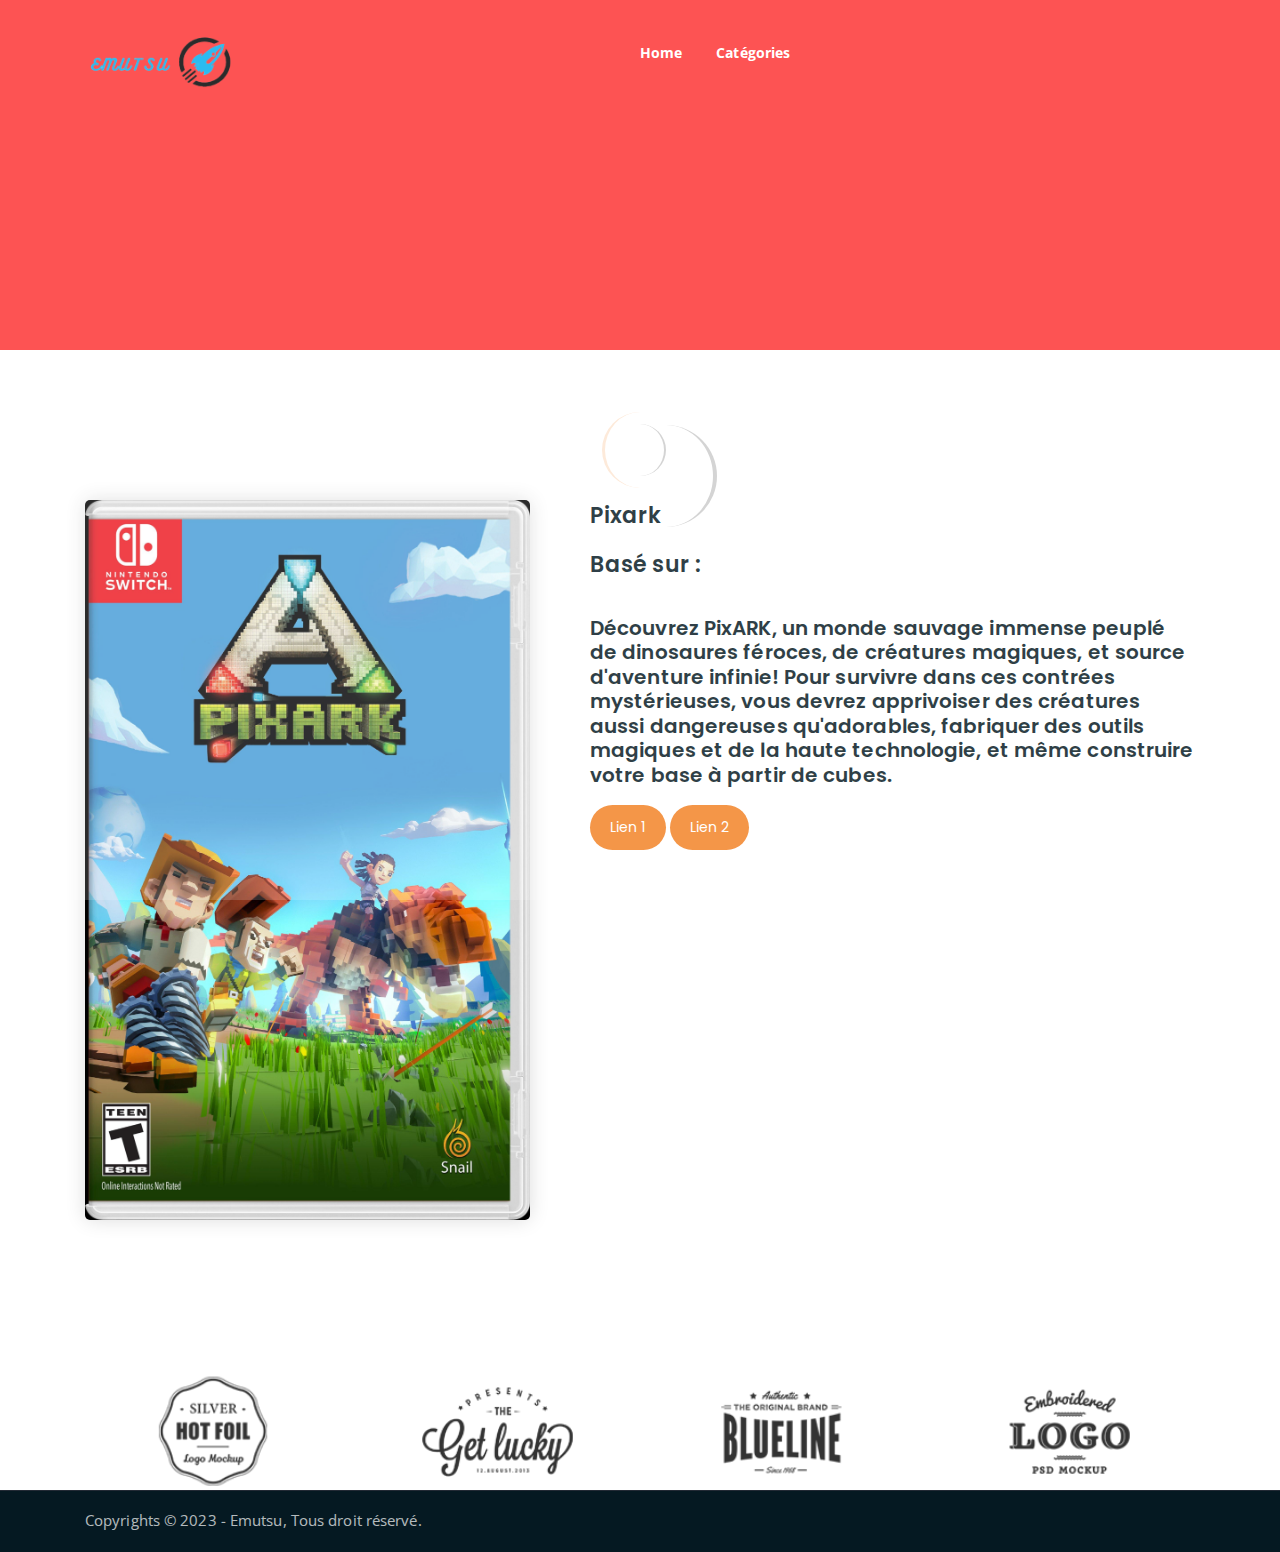
==== pixark.html @ ee0d2fc6 "Create pixark.html" ====
<!DOCTYPE html>
<html lang="en">
<head>
	<meta charset="UTF-8">
	<meta http-equiv="X-UA-Compatible" content="IE=edge">
	<meta name="viewport" content="width=device-width, initial-scale=1">
	<meta name="description" content="Responsive Bootstrap4 Shop Template, Created by Imran Hossain from https://imransdesign.com/">

	<!-- title -->
	<title>Single Product</title>

	<!-- favicon -->
	<link rel="shortcut icon" type="image/png" href="assets/img/favicon.png">
	<!-- google font -->
	<link href="https://fonts.googleapis.com/css?family=Open+Sans:300,400,700" rel="stylesheet">
	<link href="https://fonts.googleapis.com/css?family=Poppins:400,700&display=swap" rel="stylesheet">
	<!-- fontawesome -->
	<link rel="stylesheet" href="assets/css/all.min.css">
	<!-- bootstrap -->
	<link rel="stylesheet" href="assets/bootstrap/css/bootstrap.min.css">
	<!-- owl carousel -->
	<link rel="stylesheet" href="assets/css/owl.carousel.css">
	<!-- magnific popup -->
	<link rel="stylesheet" href="assets/css/magnific-popup.css">
	<!-- animate css -->
	<link rel="stylesheet" href="assets/css/animate.css">
	<!-- mean menu css -->
	<link rel="stylesheet" href="assets/css/meanmenu.min.css">
	<!-- main style -->
	<link rel="stylesheet" href="assets/css/main.css">
	<!-- responsive -->
	<link rel="stylesheet" href="assets/css/responsive.css">

</head>
<body>
	
	<!--PreLoader-->
    <div class="loader">
        <div class="loader-inner">
            <div class="circle"></div>
        </div>
    </div>
    <!--PreLoader Ends-->
	
	<!-- header -->
	<div class="top-header-area" id="sticker">
		<div class="container">
			<div class="row">
				<div class="col-lg-12 col-sm-12 text-center">
					<div class="main-menu-wrap">
						<!-- logo -->
						<div class="site-logo">
							<a href="index.html">
								<img src="assets/img/logo.png" alt="">
							</a>
						</div>
						<!-- logo -->

						<!-- menu start -->
						<nav class="main-menu">
							<ul>
								<li class="index.html"><a href="index.html">Home</a>
								</li>
								<li><a href="Catégorie.html">Catégories</a>
									<ul class="sub-menu">
										<li><a href="Switch.html">Switch</a></li>
										<li><a href="WiiU.html">Wii U</a></li>
										<li><a href="Wii.html">Wii</a></li>
										<li><a href="Gamecube.html">Gamecube</a></li>
										<li><a href="3ds.html">3ds</a></li>
										<li><a href="Ds.html">Ds</a></li>
									</ul>
								</li>
								</li>
								<li>
								</li>
							</ul>
						</nav>			
						<!-- menu end -->
					</div>
				</div>
			</div>
		</div>
	</div>
	<!-- end header -->

	<!-- search area -->
	<div class="search-area">
		<div class="container">
			<div class="row">
				<div class="col-lg-12">
					<span class="close-btn"><i class="fas fa-window-close"></i></span>
					<div class="search-bar">
						<div class="search-bar-tablecell">
							<h3>Search For:</h3>
							<input type="text" placeholder="Keywords">
							<button type="submit">Search <i class="fas fa-search"></i></button>
						</div>
					</div>
				</div>
			</div>
		</div>
	</div>
	<!-- end search arewa -->
	
	<!-- breadcrumb-section -->
	<div class="breadcrumb-section breadcrumb-bg">
		<div class="container">
			<div class="row">
				<div class="col-lg-8 offset-lg-2 text-center">
					<div class="breadcrumb-text">
					</div>
				</div>
			</div>
		</div>
	</div>
	<!-- end breadcrumb section -->

	<!-- single product -->
	<div class="single-product mt-150 mb-150">
		<div class="container">
			<div class="row">
				<div class="col-md-5">
					<div class="single-product-img">
						<img src="assets/img/products/Pixark.png" alt="">
					</div>
				</div>
				<div class="col-md-7">
					<div class="single-product-content">
						<h3>Pixark</h3>
						<h3>Basé sur :</h3>
						<h4>Découvrez PixARK, un monde sauvage immense peuplé de dinosaures féroces, de créatures magiques, et source d'aventure infinie! Pour survivre dans ces contrées mystérieuses, vous devrez apprivoiser des créatures aussi dangereuses qu'adorables, fabriquer des outils magiques et de la haute technologie, et même construire votre base à partir de cubes.
						</h4>
						<div class="single-product-form">
							<form action="index.html">
							</form>
							<a href="https://gofile.io/d/ovuNDT" class="cart-btn"></i>Lien 1</a>
							<a href="https://pixeldrain.com/u/jESPnCcd" class="cart-btn"></i>Lien 2</a>
						</div>
						</ul>
					</div>
				</div>
			</div>
		</div>
	</div>
	<!-- end single product -->


	<!-- end more products -->

	<!-- logo carousel -->
		<div class="container">
			<div class="row">
				<div class="col-lg-12">
					<div class="logo-carousel-inner">
						<div class="single-logo-item">
							<img src="assets/img/company-logos/1.png" alt="">
						</div>
						<div class="single-logo-item">
							<img src="assets/img/company-logos/2.png" alt="">
						</div>
						<div class="single-logo-item">
							<img src="assets/img/company-logos/3.png" alt="">
						</div>
						<div class="single-logo-item">
							<img src="assets/img/company-logos/4.png" alt="">
						</div>
						<div class="single-logo-item">
							<img src="assets/img/company-logos/5.png" alt="">
						</div>
					</div>
				</div>
			</div>
		</div>
	</div>
	<!-- end logo carousel -->

	<!-- footer -->

	<!-- end footer -->
	<!-- copyright -->
	<div class="copyright">
		<div class="container">
			<div class="row">
				<div class="col-lg-6 col-md-12">
					<p>Copyrights &copy; 2023 - Emutsu</a>,  Tous droit réservé.<br>
				</div>
				<div class="col-lg-6 text-right col-md-12">
					<div class="social-icons">
						<ul>
							<li><a href="https://discord.gg/apJhpMBzSw" target="_blank"><i class="fab fa-discord"></i></a></li>
						</ul>
					</div>
				</div>
			</div>
		</div>
	</div>
	<!-- end copyright -->
	
	<!-- jquery -->
	<script src="assets/js/jquery-1.11.3.min.js"></script>
	<!-- bootstrap -->
	<script src="assets/bootstrap/js/bootstrap.min.js"></script>
	<!-- count down -->
	<script src="assets/js/jquery.countdown.js"></script>
	<!-- isotope -->
	<script src="assets/js/jquery.isotope-3.0.6.min.js"></script>
	<!-- waypoints -->
	<script src="assets/js/waypoints.js"></script>
	<!-- owl carousel -->
	<script src="assets/js/owl.carousel.min.js"></script>
	<!-- magnific popup -->
	<script src="assets/js/jquery.magnific-popup.min.js"></script>
	<!-- mean menu -->
	<script src="assets/js/jquery.meanmenu.min.js"></script>
	<!-- sticker js -->
	<script src="assets/js/sticker.js"></script>
	<!-- main js -->
	<script src="assets/js/main.js"></script>

</body>
</html>
---- assets/css/all.min.css ----
.fa,.fab,.fal,.far,.fas{-moz-osx-font-smoothing:grayscale;-webkit-font-smoothing:antialiased;display:inline-block;font-style:normal;font-variant:normal;text-rendering:auto;line-height:1}.fa-lg{font-size:1.33333em;line-height:.75em;vertical-align:-.0667em}.fa-xs{font-size:.75em}.fa-sm{font-size:.875em}.fa-1x{font-size:1em}.fa-2x{font-size:2em}.fa-3x{font-size:3em}.fa-4x{font-size:4em}.fa-5x{font-size:5em}.fa-6x{font-size:6em}.fa-7x{font-size:7em}.fa-8x{font-size:8em}.fa-9x{font-size:9em}.fa-10x{font-size:10em}.fa-fw{text-align:center;width:1.25em}.fa-ul{list-style-type:none;margin-left:2.5em;padding-left:0}.fa-ul>li{position:relative}.fa-li{left:-2em;position:absolute;text-align:center;width:2em;line-height:inherit}.fa-border{border:.08em solid #eee;border-radius:.1em;padding:.2em .25em .15em}.fa-pull-left{float:left}.fa-pull-right{float:right}.fa.fa-pull-left,.fab.fa-pull-left,.fal.fa-pull-left,.far.fa-pull-left,.fas.fa-pull-left{margin-right:.3em}.fa.fa-pull-right,.fab.fa-pull-right,.fal.fa-pull-right,.far.fa-pull-right,.fas.fa-pull-right{margin-left:.3em}.fa-spin{animation:fa-spin 2s infinite linear}.fa-pulse{animation:fa-spin 1s infinite steps(8)}@keyframes fa-spin{0%{transform:rotate(0deg)}to{transform:rotate(1turn)}}.fa-rotate-90{-ms-filter:"progid:DXImageTransform.Microsoft.BasicImage(rotation=1)";transform:rotate(90deg)}.fa-rotate-180{-ms-filter:"progid:DXImageTransform.Microsoft.BasicImage(rotation=2)";transform:rotate(180deg)}.fa-rotate-270{-ms-filter:"progid:DXImageTransform.Microsoft.BasicImage(rotation=3)";transform:rotate(270deg)}.fa-flip-horizontal{-ms-filter:"progid:DXImageTransform.Microsoft.BasicImage(rotation=0, mirror=1)";transform:scaleX(-1)}.fa-flip-vertical{transform:scaleY(-1)}.fa-flip-horizontal.fa-flip-vertical,.fa-flip-vertical{-ms-filter:"progid:DXImageTransform.Microsoft.BasicImage(rotation=2, mirror=1)"}.fa-flip-horizontal.fa-flip-vertical{transform:scale(-1)}:root .fa-flip-horizontal,:root .fa-flip-vertical,:root .fa-rotate-90,:root .fa-rotate-180,:root .fa-rotate-270{filter:none}.fa-stack{display:inline-block;height:2em;line-height:2em;position:relative;vertical-align:middle;width:2.5em}.fa-stack-1x,.fa-stack-2x{left:0;position:absolute;text-align:center;width:100%}.fa-stack-1x{line-height:inherit}.fa-stack-2x{font-size:2em}.fa-inverse{color:#fff}.fa-500px:before{content:"\f26e"}.fa-accessible-icon:before{content:"\f368"}.fa-accusoft:before{content:"\f369"}.fa-acquisitions-incorporated:before{content:"\f6af"}.fa-ad:before{content:"\f641"}.fa-address-book:before{content:"\f2b9"}.fa-address-card:before{content:"\f2bb"}.fa-adjust:before{content:"\f042"}.fa-adn:before{content:"\f170"}.fa-adobe:before{content:"\f778"}.fa-adversal:before{content:"\f36a"}.fa-affiliatetheme:before{content:"\f36b"}.fa-air-freshener:before{content:"\f5d0"}.fa-algolia:before{content:"\f36c"}.fa-align-center:before{content:"\f037"}.fa-align-justify:before{content:"\f039"}.fa-align-left:before{content:"\f036"}.fa-align-right:before{content:"\f038"}.fa-alipay:before{content:"\f642"}.fa-allergies:before{content:"\f461"}.fa-amazon:before{content:"\f270"}.fa-amazon-pay:before{content:"\f42c"}.fa-ambulance:before{content:"\f0f9"}.fa-american-sign-language-interpreting:before{content:"\f2a3"}.fa-amilia:before{content:"\f36d"}.fa-anchor:before{content:"\f13d"}.fa-android:before{content:"\f17b"}.fa-angellist:before{content:"\f209"}.fa-angle-double-down:before{content:"\f103"}.fa-angle-double-left:before{content:"\f100"}.fa-angle-double-right:before{content:"\f101"}.fa-angle-double-up:before{content:"\f102"}.fa-angle-down:before{content:"\f107"}.fa-angle-left:before{content:"\f104"}.fa-angle-right:before{content:"\f105"}.fa-angle-up:before{content:"\f106"}.fa-angry:before{content:"\f556"}.fa-angrycreative:before{content:"\f36e"}.fa-angular:before{content:"\f420"}.fa-ankh:before{content:"\f644"}.fa-app-store:before{content:"\f36f"}.fa-app-store-ios:before{content:"\f370"}.fa-apper:before{content:"\f371"}.fa-apple:before{content:"\f179"}.fa-apple-alt:before{content:"\f5d1"}.fa-apple-pay:before{content:"\f415"}.fa-archive:before{content:"\f187"}.fa-archway:before{content:"\f557"}.fa-arrow-alt-circle-down:before{content:"\f358"}.fa-arrow-alt-circle-left:before{content:"\f359"}.fa-arrow-alt-circle-right:before{content:"\f35a"}.fa-arrow-alt-circle-up:before{content:"\f35b"}.fa-arrow-circle-down:before{content:"\f0ab"}.fa-arrow-circle-left:before{content:"\f0a8"}.fa-arrow-circle-right:before{content:"\f0a9"}.fa-arrow-circle-up:before{content:"\f0aa"}.fa-arrow-down:before{content:"\f063"}.fa-arrow-left:before{content:"\f060"}.fa-arrow-right:before{content:"\f061"}.fa-arrow-up:before{content:"\f062"}.fa-arrows-alt:before{content:"\f0b2"}.fa-arrows-alt-h:before{content:"\f337"}.fa-arrows-alt-v:before{content:"\f338"}.fa-artstation:before{content:"\f77a"}.fa-assistive-listening-systems:before{content:"\f2a2"}.fa-asterisk:before{content:"\f069"}.fa-asymmetrik:before{content:"\f372"}.fa-at:before{content:"\f1fa"}.fa-atlas:before{content:"\f558"}.fa-atlassian:before{content:"\f77b"}.fa-atom:before{content:"\f5d2"}.fa-audible:before{content:"\f373"}.fa-audio-description:before{content:"\f29e"}.fa-autoprefixer:before{content:"\f41c"}.fa-avianex:before{content:"\f374"}.fa-aviato:before{content:"\f421"}.fa-award:before{content:"\f559"}.fa-aws:before{content:"\f375"}.fa-baby:before{content:"\f77c"}.fa-baby-carriage:before{content:"\f77d"}.fa-backspace:before{content:"\f55a"}.fa-backward:before{content:"\f04a"}.fa-balance-scale:before{content:"\f24e"}.fa-ban:before{content:"\f05e"}.fa-band-aid:before{content:"\f462"}.fa-bandcamp:before{content:"\f2d5"}.fa-barcode:before{content:"\f02a"}.fa-bars:before{content:"\f0c9"}.fa-baseball-ball:before{content:"\f433"}.fa-basketball-ball:before{content:"\f434"}.fa-bath:before{content:"\f2cd"}.fa-battery-empty:before{content:"\f244"}.fa-battery-full:before{content:"\f240"}.fa-battery-half:before{content:"\f242"}.fa-battery-quarter:before{content:"\f243"}.fa-battery-three-quarters:before{content:"\f241"}.fa-bed:before{content:"\f236"}.fa-beer:before{content:"\f0fc"}.fa-behance:before{content:"\f1b4"}.fa-behance-square:before{content:"\f1b5"}.fa-bell:before{content:"\f0f3"}.fa-bell-slash:before{content:"\f1f6"}.fa-bezier-curve:before{content:"\f55b"}.fa-bible:before{content:"\f647"}.fa-bicycle:before{content:"\f206"}.fa-bimobject:before{content:"\f378"}.fa-binoculars:before{content:"\f1e5"}.fa-biohazard:before{content:"\f780"}.fa-birthday-cake:before{content:"\f1fd"}.fa-bitbucket:before{content:"\f171"}.fa-bitcoin:before{content:"\f379"}.fa-bity:before{content:"\f37a"}.fa-black-tie:before{content:"\f27e"}.fa-blackberry:before{content:"\f37b"}.fa-blender:before{content:"\f517"}.fa-blender-phone:before{content:"\f6b6"}.fa-blind:before{content:"\f29d"}.fa-blog:before{content:"\f781"}.fa-blogger:before{content:"\f37c"}.fa-blogger-b:before{content:"\f37d"}.fa-bluetooth:before{content:"\f293"}.fa-bluetooth-b:before{content:"\f294"}.fa-bold:before{content:"\f032"}.fa-bolt:before{content:"\f0e7"}.fa-bomb:before{content:"\f1e2"}.fa-bone:before{content:"\f5d7"}.fa-bong:before{content:"\f55c"}.fa-book:before{content:"\f02d"}.fa-book-dead:before{content:"\f6b7"}.fa-book-open:before{content:"\f518"}.fa-book-reader:before{content:"\f5da"}.fa-bookmark:before{content:"\f02e"}.fa-bowling-ball:before{content:"\f436"}.fa-box:before{content:"\f466"}.fa-box-open:before{content:"\f49e"}.fa-boxes:before{content:"\f468"}.fa-braille:before{content:"\f2a1"}.fa-brain:before{content:"\f5dc"}.fa-briefcase:before{content:"\f0b1"}.fa-briefcase-medical:before{content:"\f469"}.fa-broadcast-tower:before{content:"\f519"}.fa-broom:before{content:"\f51a"}.fa-brush:before{content:"\f55d"}.fa-btc:before{content:"\f15a"}.fa-bug:before{content:"\f188"}.fa-building:before{content:"\f1ad"}.fa-bullhorn:before{content:"\f0a1"}.fa-bullseye:before{content:"\f140"}.fa-burn:before{content:"\f46a"}.fa-buromobelexperte:before{content:"\f37f"}.fa-bus:before{content:"\f207"}.fa-bus-alt:before{content:"\f55e"}.fa-business-time:before{content:"\f64a"}.fa-buysellads:before{content:"\f20d"}.fa-calculator:before{content:"\f1ec"}.fa-calendar:before{content:"\f133"}.fa-calendar-alt:before{content:"\f073"}.fa-calendar-check:before{content:"\f274"}.fa-calendar-day:before{content:"\f783"}.fa-calendar-minus:before{content:"\f272"}.fa-calendar-plus:before{content:"\f271"}.fa-calendar-times:before{content:"\f273"}.fa-calendar-week:before{content:"\f784"}.fa-camera:before{content:"\f030"}.fa-camera-retro:before{content:"\f083"}.fa-campground:before{content:"\f6bb"}.fa-canadian-maple-leaf:before{content:"\f785"}.fa-candy-cane:before{content:"\f786"}.fa-cannabis:before{content:"\f55f"}.fa-capsules:before{content:"\f46b"}.fa-car:before{content:"\f1b9"}.fa-car-alt:before{content:"\f5de"}.fa-car-battery:before{content:"\f5df"}.fa-car-crash:before{content:"\f5e1"}.fa-car-side:before{content:"\f5e4"}.fa-caret-down:before{content:"\f0d7"}.fa-caret-left:before{content:"\f0d9"}.fa-caret-right:before{content:"\f0da"}.fa-caret-square-down:before{content:"\f150"}.fa-caret-square-left:before{content:"\f191"}.fa-caret-square-right:before{content:"\f152"}.fa-caret-square-up:before{content:"\f151"}.fa-caret-up:before{content:"\f0d8"}.fa-carrot:before{content:"\f787"}.fa-cart-arrow-down:before{content:"\f218"}.fa-cart-plus:before{content:"\f217"}.fa-cash-register:before{content:"\f788"}.fa-cat:before{content:"\f6be"}.fa-cc-amazon-pay:before{content:"\f42d"}.fa-cc-amex:before{content:"\f1f3"}.fa-cc-apple-pay:before{content:"\f416"}.fa-cc-diners-club:before{content:"\f24c"}.fa-cc-discover:before{content:"\f1f2"}.fa-cc-jcb:before{content:"\f24b"}.fa-cc-mastercard:before{content:"\f1f1"}.fa-cc-paypal:before{content:"\f1f4"}.fa-cc-stripe:before{content:"\f1f5"}.fa-cc-visa:before{content:"\f1f0"}.fa-centercode:before{content:"\f380"}.fa-centos:before{content:"\f789"}.fa-certificate:before{content:"\f0a3"}.fa-chair:before{content:"\f6c0"}.fa-chalkboard:before{content:"\f51b"}.fa-chalkboard-teacher:before{content:"\f51c"}.fa-charging-station:before{content:"\f5e7"}.fa-chart-area:before{content:"\f1fe"}.fa-chart-bar:before{content:"\f080"}.fa-chart-line:before{content:"\f201"}.fa-chart-pie:before{content:"\f200"}.fa-check:before{content:"\f00c"}.fa-check-circle:before{content:"\f058"}.fa-check-double:before{content:"\f560"}.fa-check-square:before{content:"\f14a"}.fa-chess:before{content:"\f439"}.fa-chess-bishop:before{content:"\f43a"}.fa-chess-board:before{content:"\f43c"}.fa-chess-king:before{content:"\f43f"}.fa-chess-knight:before{content:"\f441"}.fa-chess-pawn:before{content:"\f443"}.fa-chess-queen:before{content:"\f445"}.fa-chess-rook:before{content:"\f447"}.fa-chevron-circle-down:before{content:"\f13a"}.fa-chevron-circle-left:before{content:"\f137"}.fa-chevron-circle-right:before{content:"\f138"}.fa-chevron-circle-up:before{content:"\f139"}.fa-chevron-down:before{content:"\f078"}.fa-chevron-left:before{content:"\f053"}.fa-chevron-right:before{content:"\f054"}.fa-chevron-up:before{content:"\f077"}.fa-child:before{content:"\f1ae"}.fa-chrome:before{content:"\f268"}.fa-church:before{content:"\f51d"}.fa-circle:before{content:"\f111"}.fa-circle-notch:before{content:"\f1ce"}.fa-city:before{content:"\f64f"}.fa-clipboard:before{content:"\f328"}.fa-clipboard-check:before{content:"\f46c"}.fa-clipboard-list:before{content:"\f46d"}.fa-clock:before{content:"\f017"}.fa-clone:before{content:"\f24d"}.fa-closed-captioning:before{content:"\f20a"}.fa-cloud:before{content:"\f0c2"}.fa-cloud-download-alt:before{content:"\f381"}.fa-cloud-meatball:before{content:"\f73b"}.fa-cloud-moon:before{content:"\f6c3"}.fa-cloud-moon-rain:before{content:"\f73c"}.fa-cloud-rain:before{content:"\f73d"}.fa-cloud-showers-heavy:before{content:"\f740"}.fa-cloud-sun:before{content:"\f6c4"}.fa-cloud-sun-rain:before{content:"\f743"}.fa-cloud-upload-alt:before{content:"\f382"}.fa-cloudscale:before{content:"\f383"}.fa-cloudsmith:before{content:"\f384"}.fa-cloudversify:before{content:"\f385"}.fa-cocktail:before{content:"\f561"}.fa-code:before{content:"\f121"}.fa-code-branch:before{content:"\f126"}.fa-codepen:before{content:"\f1cb"}.fa-codiepie:before{content:"\f284"}.fa-coffee:before{content:"\f0f4"}.fa-cog:before{content:"\f013"}.fa-cogs:before{content:"\f085"}.fa-coins:before{content:"\f51e"}.fa-columns:before{content:"\f0db"}.fa-comment:before{content:"\f075"}.fa-comment-alt:before{content:"\f27a"}.fa-comment-dollar:before{content:"\f651"}.fa-comment-dots:before{content:"\f4ad"}.fa-comment-slash:before{content:"\f4b3"}.fa-comments:before{content:"\f086"}.fa-comments-dollar:before{content:"\f653"}.fa-compact-disc:before{content:"\f51f"}.fa-compass:before{content:"\f14e"}.fa-compress:before{content:"\f066"}.fa-compress-arrows-alt:before{content:"\f78c"}.fa-concierge-bell:before{content:"\f562"}.fa-confluence:before{content:"\f78d"}.fa-connectdevelop:before{content:"\f20e"}.fa-contao:before{content:"\f26d"}.fa-cookie:before{content:"\f563"}.fa-cookie-bite:before{content:"\f564"}.fa-copy:before{content:"\f0c5"}.fa-copyright:before{content:"\f1f9"}.fa-couch:before{content:"\f4b8"}.fa-cpanel:before{content:"\f388"}.fa-creative-commons:before{content:"\f25e"}.fa-creative-commons-by:before{content:"\f4e7"}.fa-creative-commons-nc:before{content:"\f4e8"}.fa-creative-commons-nc-eu:before{content:"\f4e9"}.fa-creative-commons-nc-jp:before{content:"\f4ea"}.fa-creative-commons-nd:before{content:"\f4eb"}.fa-creative-commons-pd:before{content:"\f4ec"}.fa-creative-commons-pd-alt:before{content:"\f4ed"}.fa-creative-commons-remix:before{content:"\f4ee"}.fa-creative-commons-sa:before{content:"\f4ef"}.fa-creative-commons-sampling:before{content:"\f4f0"}.fa-creative-commons-sampling-plus:before{content:"\f4f1"}.fa-creative-commons-share:before{content:"\f4f2"}.fa-creative-commons-zero:before{content:"\f4f3"}.fa-credit-card:before{content:"\f09d"}.fa-critical-role:before{content:"\f6c9"}.fa-crop:before{content:"\f125"}.fa-crop-alt:before{content:"\f565"}.fa-cross:before{content:"\f654"}.fa-crosshairs:before{content:"\f05b"}.fa-crow:before{content:"\f520"}.fa-crown:before{content:"\f521"}.fa-css3:before{content:"\f13c"}.fa-css3-alt:before{content:"\f38b"}.fa-cube:before{content:"\f1b2"}.fa-cubes:before{content:"\f1b3"}.fa-cut:before{content:"\f0c4"}.fa-cuttlefish:before{content:"\f38c"}.fa-d-and-d:before{content:"\f38d"}.fa-d-and-d-beyond:before{content:"\f6ca"}.fa-dashcube:before{content:"\f210"}.fa-database:before{content:"\f1c0"}.fa-deaf:before{content:"\f2a4"}.fa-delicious:before{content:"\f1a5"}.fa-democrat:before{content:"\f747"}.fa-deploydog:before{content:"\f38e"}.fa-deskpro:before{content:"\f38f"}.fa-desktop:before{content:"\f108"}.fa-dev:before{content:"\f6cc"}.fa-deviantart:before{content:"\f1bd"}.fa-dharmachakra:before{content:"\f655"}.fa-dhl:before{content:"\f790"}.fa-diagnoses:before{content:"\f470"}.fa-diaspora:before{content:"\f791"}.fa-dice:before{content:"\f522"}.fa-dice-d20:before{content:"\f6cf"}.fa-dice-d6:before{content:"\f6d1"}.fa-dice-five:before{content:"\f523"}.fa-dice-four:before{content:"\f524"}.fa-dice-one:before{content:"\f525"}.fa-dice-six:before{content:"\f526"}.fa-dice-three:before{content:"\f527"}.fa-dice-two:before{content:"\f528"}.fa-digg:before{content:"\f1a6"}.fa-digital-ocean:before{content:"\f391"}.fa-digital-tachograph:before{content:"\f566"}.fa-directions:before{content:"\f5eb"}.fa-discord:before{content:"\f392"}.fa-discourse:before{content:"\f393"}.fa-divide:before{content:"\f529"}.fa-dizzy:before{content:"\f567"}.fa-dna:before{content:"\f471"}.fa-dochub:before{content:"\f394"}.fa-docker:before{content:"\f395"}.fa-dog:before{content:"\f6d3"}.fa-dollar-sign:before{content:"\f155"}.fa-dolly:before{content:"\f472"}.fa-dolly-flatbed:before{content:"\f474"}.fa-donate:before{content:"\f4b9"}.fa-door-closed:before{content:"\f52a"}.fa-door-open:before{content:"\f52b"}.fa-dot-circle:before{content:"\f192"}.fa-dove:before{content:"\f4ba"}.fa-download:before{content:"\f019"}.fa-draft2digital:before{content:"\f396"}.fa-drafting-compass:before{content:"\f568"}.fa-dragon:before{content:"\f6d5"}.fa-draw-polygon:before{content:"\f5ee"}.fa-dribbble:before{content:"\f17d"}.fa-dribbble-square:before{content:"\f397"}.fa-dropbox:before{content:"\f16b"}.fa-drum:before{content:"\f569"}.fa-drum-steelpan:before{content:"\f56a"}.fa-drumstick-bite:before{content:"\f6d7"}.fa-drupal:before{content:"\f1a9"}.fa-dumbbell:before{content:"\f44b"}.fa-dumpster:before{content:"\f793"}.fa-dumpster-fire:before{content:"\f794"}.fa-dungeon:before{content:"\f6d9"}.fa-dyalog:before{content:"\f399"}.fa-earlybirds:before{content:"\f39a"}.fa-ebay:before{content:"\f4f4"}.fa-edge:before{content:"\f282"}.fa-edit:before{content:"\f044"}.fa-eject:before{content:"\f052"}.fa-elementor:before{content:"\f430"}.fa-ellipsis-h:before{content:"\f141"}.fa-ellipsis-v:before{content:"\f142"}.fa-ello:before{content:"\f5f1"}.fa-ember:before{content:"\f423"}.fa-empire:before{content:"\f1d1"}.fa-envelope:before{content:"\f0e0"}.fa-envelope-open:before{content:"\f2b6"}.fa-envelope-open-text:before{content:"\f658"}.fa-envelope-square:before{content:"\f199"}.fa-envira:before{content:"\f299"}.fa-equals:before{content:"\f52c"}.fa-eraser:before{content:"\f12d"}.fa-erlang:before{content:"\f39d"}.fa-ethereum:before{content:"\f42e"}.fa-ethernet:before{content:"\f796"}.fa-etsy:before{content:"\f2d7"}.fa-euro-sign:before{content:"\f153"}.fa-exchange-alt:before{content:"\f362"}.fa-exclamation:before{content:"\f12a"}.fa-exclamation-circle:before{content:"\f06a"}.fa-exclamation-triangle:before{content:"\f071"}.fa-expand:before{content:"\f065"}.fa-expand-arrows-alt:before{content:"\f31e"}.fa-expeditedssl:before{content:"\f23e"}.fa-external-link-alt:before{content:"\f35d"}.fa-external-link-square-alt:before{content:"\f360"}.fa-eye:before{content:"\f06e"}.fa-eye-dropper:before{content:"\f1fb"}.fa-eye-slash:before{content:"\f070"}.fa-facebook:before{content:"\f09a"}.fa-facebook-f:before{content:"\f39e"}.fa-facebook-messenger:before{content:"\f39f"}.fa-facebook-square:before{content:"\f082"}.fa-fantasy-flight-games:before{content:"\f6dc"}.fa-fast-backward:before{content:"\f049"}.fa-fast-forward:before{content:"\f050"}.fa-fax:before{content:"\f1ac"}.fa-feather:before{content:"\f52d"}.fa-feather-alt:before{content:"\f56b"}.fa-fedex:before{content:"\f797"}.fa-fedora:before{content:"\f798"}.fa-female:before{content:"\f182"}.fa-fighter-jet:before{content:"\f0fb"}.fa-figma:before{content:"\f799"}.fa-file:before{content:"\f15b"}.fa-file-alt:before{content:"\f15c"}.fa-file-archive:before{content:"\f1c6"}.fa-file-audio:before{content:"\f1c7"}.fa-file-code:before{content:"\f1c9"}.fa-file-contract:before{content:"\f56c"}.fa-file-csv:before{content:"\f6dd"}.fa-file-download:before{content:"\f56d"}.fa-file-excel:before{content:"\f1c3"}.fa-file-export:before{content:"\f56e"}.fa-file-image:before{content:"\f1c5"}.fa-file-import:before{content:"\f56f"}.fa-file-invoice:before{content:"\f570"}.fa-file-invoice-dollar:before{content:"\f571"}.fa-file-medical:before{content:"\f477"}.fa-file-medical-alt:before{content:"\f478"}.fa-file-pdf:before{content:"\f1c1"}.fa-file-powerpoint:before{content:"\f1c4"}.fa-file-prescription:before{content:"\f572"}.fa-file-signature:before{content:"\f573"}.fa-file-upload:before{content:"\f574"}.fa-file-video:before{content:"\f1c8"}.fa-file-word:before{content:"\f1c2"}.fa-fill:before{content:"\f575"}.fa-fill-drip:before{content:"\f576"}.fa-film:before{content:"\f008"}.fa-filter:before{content:"\f0b0"}.fa-fingerprint:before{content:"\f577"}.fa-fire:before{content:"\f06d"}.fa-fire-alt:before{content:"\f7e4"}.fa-fire-extinguisher:before{content:"\f134"}.fa-firefox:before{content:"\f269"}.fa-first-aid:before{content:"\f479"}.fa-first-order:before{content:"\f2b0"}.fa-first-order-alt:before{content:"\f50a"}.fa-firstdraft:before{content:"\f3a1"}.fa-fish:before{content:"\f578"}.fa-fist-raised:before{content:"\f6de"}.fa-flag:before{content:"\f024"}.fa-flag-checkered:before{content:"\f11e"}.fa-flag-usa:before{content:"\f74d"}.fa-flask:before{content:"\f0c3"}.fa-flickr:before{content:"\f16e"}.fa-flipboard:before{content:"\f44d"}.fa-flushed:before{content:"\f579"}.fa-fly:before{content:"\f417"}.fa-folder:before{content:"\f07b"}.fa-folder-minus:before{content:"\f65d"}.fa-folder-open:before{content:"\f07c"}.fa-folder-plus:before{content:"\f65e"}.fa-font:before{content:"\f031"}.fa-font-awesome:before{content:"\f2b4"}.fa-font-awesome-alt:before{content:"\f35c"}.fa-font-awesome-flag:before{content:"\f425"}.fa-font-awesome-logo-full:before{content:"\f4e6"}.fa-fonticons:before{content:"\f280"}.fa-fonticons-fi:before{content:"\f3a2"}.fa-football-ball:before{content:"\f44e"}.fa-fort-awesome:before{content:"\f286"}.fa-fort-awesome-alt:before{content:"\f3a3"}.fa-forumbee:before{content:"\f211"}.fa-forward:before{content:"\f04e"}.fa-foursquare:before{content:"\f180"}.fa-free-code-camp:before{content:"\f2c5"}.fa-freebsd:before{content:"\f3a4"}.fa-frog:before{content:"\f52e"}.fa-frown:before{content:"\f119"}.fa-frown-open:before{content:"\f57a"}.fa-fulcrum:before{content:"\f50b"}.fa-funnel-dollar:before{content:"\f662"}.fa-futbol:before{content:"\f1e3"}.fa-galactic-republic:before{content:"\f50c"}.fa-galactic-senate:before{content:"\f50d"}.fa-gamepad:before{content:"\f11b"}.fa-gas-pump:before{content:"\f52f"}.fa-gavel:before{content:"\f0e3"}.fa-gem:before{content:"\f3a5"}.fa-genderless:before{content:"\f22d"}.fa-get-pocket:before{content:"\f265"}.fa-gg:before{content:"\f260"}.fa-gg-circle:before{content:"\f261"}.fa-ghost:before{content:"\f6e2"}.fa-gift:before{content:"\f06b"}.fa-gifts:before{content:"\f79c"}.fa-git:before{content:"\f1d3"}.fa-git-square:before{content:"\f1d2"}.fa-github:before{content:"\f09b"}.fa-github-alt:before{content:"\f113"}.fa-github-square:before{content:"\f092"}.fa-gitkraken:before{content:"\f3a6"}.fa-gitlab:before{content:"\f296"}.fa-gitter:before{content:"\f426"}.fa-glass-cheers:before{content:"\f79f"}.fa-glass-martini:before{content:"\f000"}.fa-glass-martini-alt:before{content:"\f57b"}.fa-glass-whiskey:before{content:"\f7a0"}.fa-glasses:before{content:"\f530"}.fa-glide:before{content:"\f2a5"}.fa-glide-g:before{content:"\f2a6"}.fa-globe:before{content:"\f0ac"}.fa-globe-africa:before{content:"\f57c"}.fa-globe-americas:before{content:"\f57d"}.fa-globe-asia:before{content:"\f57e"}.fa-globe-europe:before{content:"\f7a2"}.fa-gofore:before{content:"\f3a7"}.fa-golf-ball:before{content:"\f450"}.fa-goodreads:before{content:"\f3a8"}.fa-goodreads-g:before{content:"\f3a9"}.fa-google:before{content:"\f1a0"}.fa-google-drive:before{content:"\f3aa"}.fa-google-play:before{content:"\f3ab"}.fa-google-plus:before{content:"\f2b3"}.fa-google-plus-g:before{content:"\f0d5"}.fa-google-plus-square:before{content:"\f0d4"}.fa-google-wallet:before{content:"\f1ee"}.fa-gopuram:before{content:"\f664"}.fa-graduation-cap:before{content:"\f19d"}.fa-gratipay:before{content:"\f184"}.fa-grav:before{content:"\f2d6"}.fa-greater-than:before{content:"\f531"}.fa-greater-than-equal:before{content:"\f532"}.fa-grimace:before{content:"\f57f"}.fa-grin:before{content:"\f580"}.fa-grin-alt:before{content:"\f581"}.fa-grin-beam:before{content:"\f582"}.fa-grin-beam-sweat:before{content:"\f583"}.fa-grin-hearts:before{content:"\f584"}.fa-grin-squint:before{content:"\f585"}.fa-grin-squint-tears:before{content:"\f586"}.fa-grin-stars:before{content:"\f587"}.fa-grin-tears:before{content:"\f588"}.fa-grin-tongue:before{content:"\f589"}.fa-grin-tongue-squint:before{content:"\f58a"}.fa-grin-tongue-wink:before{content:"\f58b"}.fa-grin-wink:before{content:"\f58c"}.fa-grip-horizontal:before{content:"\f58d"}.fa-grip-lines:before{content:"\f7a4"}.fa-grip-lines-vertical:before{content:"\f7a5"}.fa-grip-vertical:before{content:"\f58e"}.fa-gripfire:before{content:"\f3ac"}.fa-grunt:before{content:"\f3ad"}.fa-guitar:before{content:"\f7a6"}.fa-gulp:before{content:"\f3ae"}.fa-h-square:before{content:"\f0fd"}.fa-hacker-news:before{content:"\f1d4"}.fa-hacker-news-square:before{content:"\f3af"}.fa-hackerrank:before{content:"\f5f7"}.fa-hammer:before{content:"\f6e3"}.fa-hamsa:before{content:"\f665"}.fa-hand-holding:before{content:"\f4bd"}.fa-hand-holding-heart:before{content:"\f4be"}.fa-hand-holding-usd:before{content:"\f4c0"}.fa-hand-lizard:before{content:"\f258"}.fa-hand-paper:before{content:"\f256"}.fa-hand-peace:before{content:"\f25b"}.fa-hand-point-down:before{content:"\f0a7"}.fa-hand-point-left:before{content:"\f0a5"}.fa-hand-point-right:before{content:"\f0a4"}.fa-hand-point-up:before{content:"\f0a6"}.fa-hand-pointer:before{content:"\f25a"}.fa-hand-rock:before{content:"\f255"}.fa-hand-scissors:before{content:"\f257"}.fa-hand-spock:before{content:"\f259"}.fa-hands:before{content:"\f4c2"}.fa-hands-helping:before{content:"\f4c4"}.fa-handshake:before{content:"\f2b5"}.fa-hanukiah:before{content:"\f6e6"}.fa-hashtag:before{content:"\f292"}.fa-hat-wizard:before{content:"\f6e8"}.fa-haykal:before{content:"\f666"}.fa-hdd:before{content:"\f0a0"}.fa-heading:before{content:"\f1dc"}.fa-headphones:before{content:"\f025"}.fa-headphones-alt:before{content:"\f58f"}.fa-headset:before{content:"\f590"}.fa-heart:before{content:"\f004"}.fa-heart-broken:before{content:"\f7a9"}.fa-heartbeat:before{content:"\f21e"}.fa-helicopter:before{content:"\f533"}.fa-highlighter:before{content:"\f591"}.fa-hiking:before{content:"\f6ec"}.fa-hippo:before{content:"\f6ed"}.fa-hips:before{content:"\f452"}.fa-hire-a-helper:before{content:"\f3b0"}.fa-history:before{content:"\f1da"}.fa-hockey-puck:before{content:"\f453"}.fa-holly-berry:before{content:"\f7aa"}.fa-home:before{content:"\f015"}.fa-hooli:before{content:"\f427"}.fa-hornbill:before{content:"\f592"}.fa-horse:before{content:"\f6f0"}.fa-horse-head:before{content:"\f7ab"}.fa-hospital:before{content:"\f0f8"}.fa-hospital-alt:before{content:"\f47d"}.fa-hospital-symbol:before{content:"\f47e"}.fa-hot-tub:before{content:"\f593"}.fa-hotel:before{content:"\f594"}.fa-hotjar:before{content:"\f3b1"}.fa-hourglass:before{content:"\f254"}.fa-hourglass-end:before{content:"\f253"}.fa-hourglass-half:before{content:"\f252"}.fa-hourglass-start:before{content:"\f251"}.fa-house-damage:before{content:"\f6f1"}.fa-houzz:before{content:"\f27c"}.fa-hryvnia:before{content:"\f6f2"}.fa-html5:before{content:"\f13b"}.fa-hubspot:before{content:"\f3b2"}.fa-i-cursor:before{content:"\f246"}.fa-icicles:before{content:"\f7ad"}.fa-id-badge:before{content:"\f2c1"}.fa-id-card:before{content:"\f2c2"}.fa-id-card-alt:before{content:"\f47f"}.fa-igloo:before{content:"\f7ae"}.fa-image:before{content:"\f03e"}.fa-images:before{content:"\f302"}.fa-imdb:before{content:"\f2d8"}.fa-inbox:before{content:"\f01c"}.fa-indent:before{content:"\f03c"}.fa-industry:before{content:"\f275"}.fa-infinity:before{content:"\f534"}.fa-info:before{content:"\f129"}.fa-info-circle:before{content:"\f05a"}.fa-instagram:before{content:"\f16d"}.fa-intercom:before{content:"\f7af"}.fa-internet-explorer:before{content:"\f26b"}.fa-invision:before{content:"\f7b0"}.fa-ioxhost:before{content:"\f208"}.fa-italic:before{content:"\f033"}.fa-itunes:before{content:"\f3b4"}.fa-itunes-note:before{content:"\f3b5"}.fa-java:before{content:"\f4e4"}.fa-jedi:before{content:"\f669"}.fa-jedi-order:before{content:"\f50e"}.fa-jenkins:before{content:"\f3b6"}.fa-jira:before{content:"\f7b1"}.fa-joget:before{content:"\f3b7"}.fa-joint:before{content:"\f595"}.fa-joomla:before{content:"\f1aa"}.fa-journal-whills:before{content:"\f66a"}.fa-js:before{content:"\f3b8"}.fa-js-square:before{content:"\f3b9"}.fa-jsfiddle:before{content:"\f1cc"}.fa-kaaba:before{content:"\f66b"}.fa-kaggle:before{content:"\f5fa"}.fa-key:before{content:"\f084"}.fa-keybase:before{content:"\f4f5"}.fa-keyboard:before{content:"\f11c"}.fa-keycdn:before{content:"\f3ba"}.fa-khanda:before{content:"\f66d"}.fa-kickstarter:before{content:"\f3bb"}.fa-kickstarter-k:before{content:"\f3bc"}.fa-kiss:before{content:"\f596"}.fa-kiss-beam:before{content:"\f597"}.fa-kiss-wink-heart:before{content:"\f598"}.fa-kiwi-bird:before{content:"\f535"}.fa-korvue:before{content:"\f42f"}.fa-landmark:before{content:"\f66f"}.fa-language:before{content:"\f1ab"}.fa-laptop:before{content:"\f109"}.fa-laptop-code:before{content:"\f5fc"}.fa-laravel:before{content:"\f3bd"}.fa-lastfm:before{content:"\f202"}.fa-lastfm-square:before{content:"\f203"}.fa-laugh:before{content:"\f599"}.fa-laugh-beam:before{content:"\f59a"}.fa-laugh-squint:before{content:"\f59b"}.fa-laugh-wink:before{content:"\f59c"}.fa-layer-group:before{content:"\f5fd"}.fa-leaf:before{content:"\f06c"}.fa-leanpub:before{content:"\f212"}.fa-lemon:before{content:"\f094"}.fa-less:before{content:"\f41d"}.fa-less-than:before{content:"\f536"}.fa-less-than-equal:before{content:"\f537"}.fa-level-down-alt:before{content:"\f3be"}.fa-level-up-alt:before{content:"\f3bf"}.fa-life-ring:before{content:"\f1cd"}.fa-lightbulb:before{content:"\f0eb"}.fa-line:before{content:"\f3c0"}.fa-link:before{content:"\f0c1"}.fa-linkedin:before{content:"\f08c"}.fa-linkedin-in:before{content:"\f0e1"}.fa-linode:before{content:"\f2b8"}.fa-linux:before{content:"\f17c"}.fa-lira-sign:before{content:"\f195"}.fa-list:before{content:"\f03a"}.fa-list-alt:before{content:"\f022"}.fa-list-ol:before{content:"\f0cb"}.fa-list-ul:before{content:"\f0ca"}.fa-location-arrow:before{content:"\f124"}.fa-lock:before{content:"\f023"}.fa-lock-open:before{content:"\f3c1"}.fa-long-arrow-alt-down:before{content:"\f309"}.fa-long-arrow-alt-left:before{content:"\f30a"}.fa-long-arrow-alt-right:before{content:"\f30b"}.fa-long-arrow-alt-up:before{content:"\f30c"}.fa-low-vision:before{content:"\f2a8"}.fa-luggage-cart:before{content:"\f59d"}.fa-lyft:before{content:"\f3c3"}.fa-magento:before{content:"\f3c4"}.fa-magic:before{content:"\f0d0"}.fa-magnet:before{content:"\f076"}.fa-mail-bulk:before{content:"\f674"}.fa-mailchimp:before{content:"\f59e"}.fa-male:before{content:"\f183"}.fa-mandalorian:before{content:"\f50f"}.fa-map:before{content:"\f279"}.fa-map-marked:before{content:"\f59f"}.fa-map-marked-alt:before{content:"\f5a0"}.fa-map-marker:before{content:"\f041"}.fa-map-marker-alt:before{content:"\f3c5"}.fa-map-pin:before{content:"\f276"}.fa-map-signs:before{content:"\f277"}.fa-markdown:before{content:"\f60f"}.fa-marker:before{content:"\f5a1"}.fa-mars:before{content:"\f222"}.fa-mars-double:before{content:"\f227"}.fa-mars-stroke:before{content:"\f229"}.fa-mars-stroke-h:before{content:"\f22b"}.fa-mars-stroke-v:before{content:"\f22a"}.fa-mask:before{content:"\f6fa"}.fa-mastodon:before{content:"\f4f6"}.fa-maxcdn:before{content:"\f136"}.fa-medal:before{content:"\f5a2"}.fa-medapps:before{content:"\f3c6"}.fa-medium:before{content:"\f23a"}.fa-medium-m:before{content:"\f3c7"}.fa-medkit:before{content:"\f0fa"}.fa-medrt:before{content:"\f3c8"}.fa-meetup:before{content:"\f2e0"}.fa-megaport:before{content:"\f5a3"}.fa-meh:before{content:"\f11a"}.fa-meh-blank:before{content:"\f5a4"}.fa-meh-rolling-eyes:before{content:"\f5a5"}.fa-memory:before{content:"\f538"}.fa-mendeley:before{content:"\f7b3"}.fa-menorah:before{content:"\f676"}.fa-mercury:before{content:"\f223"}.fa-meteor:before{content:"\f753"}.fa-microchip:before{content:"\f2db"}.fa-microphone:before{content:"\f130"}.fa-microphone-alt:before{content:"\f3c9"}.fa-microphone-alt-slash:before{content:"\f539"}.fa-microphone-slash:before{content:"\f131"}.fa-microscope:before{content:"\f610"}.fa-microsoft:before{content:"\f3ca"}.fa-minus:before{content:"\f068"}.fa-minus-circle:before{content:"\f056"}.fa-minus-square:before{content:"\f146"}.fa-mitten:before{content:"\f7b5"}.fa-mix:before{content:"\f3cb"}.fa-mixcloud:before{content:"\f289"}.fa-mizuni:before{content:"\f3cc"}.fa-mobile:before{content:"\f10b"}.fa-mobile-alt:before{content:"\f3cd"}.fa-modx:before{content:"\f285"}.fa-monero:before{content:"\f3d0"}.fa-money-bill:before{content:"\f0d6"}.fa-money-bill-alt:before{content:"\f3d1"}.fa-money-bill-wave:before{content:"\f53a"}.fa-money-bill-wave-alt:before{content:"\f53b"}.fa-money-check:before{content:"\f53c"}.fa-money-check-alt:before{content:"\f53d"}.fa-monument:before{content:"\f5a6"}.fa-moon:before{content:"\f186"}.fa-mortar-pestle:before{content:"\f5a7"}.fa-mosque:before{content:"\f678"}.fa-motorcycle:before{content:"\f21c"}.fa-mountain:before{content:"\f6fc"}.fa-mouse-pointer:before{content:"\f245"}.fa-mug-hot:before{content:"\f7b6"}.fa-music:before{content:"\f001"}.fa-napster:before{content:"\f3d2"}.fa-neos:before{content:"\f612"}.fa-network-wired:before{content:"\f6ff"}.fa-neuter:before{content:"\f22c"}.fa-newspaper:before{content:"\f1ea"}.fa-nimblr:before{content:"\f5a8"}.fa-nintendo-switch:before{content:"\f418"}.fa-node:before{content:"\f419"}.fa-node-js:before{content:"\f3d3"}.fa-not-equal:before{content:"\f53e"}.fa-notes-medical:before{content:"\f481"}.fa-npm:before{content:"\f3d4"}.fa-ns8:before{content:"\f3d5"}.fa-nutritionix:before{content:"\f3d6"}.fa-object-group:before{content:"\f247"}.fa-object-ungroup:before{content:"\f248"}.fa-odnoklassniki:before{content:"\f263"}.fa-odnoklassniki-square:before{content:"\f264"}.fa-oil-can:before{content:"\f613"}.fa-old-republic:before{content:"\f510"}.fa-om:before{content:"\f679"}.fa-opencart:before{content:"\f23d"}.fa-openid:before{content:"\f19b"}.fa-opera:before{content:"\f26a"}.fa-optin-monster:before{content:"\f23c"}.fa-osi:before{content:"\f41a"}.fa-otter:before{content:"\f700"}.fa-outdent:before{content:"\f03b"}.fa-page4:before{content:"\f3d7"}.fa-pagelines:before{content:"\f18c"}.fa-paint-brush:before{content:"\f1fc"}.fa-paint-roller:before{content:"\f5aa"}.fa-palette:before{content:"\f53f"}.fa-palfed:before{content:"\f3d8"}.fa-pallet:before{content:"\f482"}.fa-paper-plane:before{content:"\f1d8"}.fa-paperclip:before{content:"\f0c6"}.fa-parachute-box:before{content:"\f4cd"}.fa-paragraph:before{content:"\f1dd"}.fa-parking:before{content:"\f540"}.fa-passport:before{content:"\f5ab"}.fa-pastafarianism:before{content:"\f67b"}.fa-paste:before{content:"\f0ea"}.fa-patreon:before{content:"\f3d9"}.fa-pause:before{content:"\f04c"}.fa-pause-circle:before{content:"\f28b"}.fa-paw:before{content:"\f1b0"}.fa-paypal:before{content:"\f1ed"}.fa-peace:before{content:"\f67c"}.fa-pen:before{content:"\f304"}.fa-pen-alt:before{content:"\f305"}.fa-pen-fancy:before{content:"\f5ac"}.fa-pen-nib:before{content:"\f5ad"}.fa-pen-square:before{content:"\f14b"}.fa-pencil-alt:before{content:"\f303"}.fa-pencil-ruler:before{content:"\f5ae"}.fa-penny-arcade:before{content:"\f704"}.fa-people-carry:before{content:"\f4ce"}.fa-percent:before{content:"\f295"}.fa-percentage:before{content:"\f541"}.fa-periscope:before{content:"\f3da"}.fa-person-booth:before{content:"\f756"}.fa-phabricator:before{content:"\f3db"}.fa-phoenix-framework:before{content:"\f3dc"}.fa-phoenix-squadron:before{content:"\f511"}.fa-phone:before{content:"\f095"}.fa-phone-slash:before{content:"\f3dd"}.fa-phone-square:before{content:"\f098"}.fa-phone-volume:before{content:"\f2a0"}.fa-php:before{content:"\f457"}.fa-pied-piper:before{content:"\f2ae"}.fa-pied-piper-alt:before{content:"\f1a8"}.fa-pied-piper-hat:before{content:"\f4e5"}.fa-pied-piper-pp:before{content:"\f1a7"}.fa-piggy-bank:before{content:"\f4d3"}.fa-pills:before{content:"\f484"}.fa-pinterest:before{content:"\f0d2"}.fa-pinterest-p:before{content:"\f231"}.fa-pinterest-square:before{content:"\f0d3"}.fa-place-of-worship:before{content:"\f67f"}.fa-plane:before{content:"\f072"}.fa-plane-arrival:before{content:"\f5af"}.fa-plane-departure:before{content:"\f5b0"}.fa-play:before{content:"\f04b"}.fa-play-circle:before{content:"\f144"}.fa-playstation:before{content:"\f3df"}.fa-plug:before{content:"\f1e6"}.fa-plus:before{content:"\f067"}.fa-plus-circle:before{content:"\f055"}.fa-plus-square:before{content:"\f0fe"}.fa-podcast:before{content:"\f2ce"}.fa-poll:before{content:"\f681"}.fa-poll-h:before{content:"\f682"}.fa-poo:before{content:"\f2fe"}.fa-poo-storm:before{content:"\f75a"}.fa-poop:before{content:"\f619"}.fa-portrait:before{content:"\f3e0"}.fa-pound-sign:before{content:"\f154"}.fa-power-off:before{content:"\f011"}.fa-pray:before{content:"\f683"}.fa-praying-hands:before{content:"\f684"}.fa-prescription:before{content:"\f5b1"}.fa-prescription-bottle:before{content:"\f485"}.fa-prescription-bottle-alt:before{content:"\f486"}.fa-print:before{content:"\f02f"}.fa-procedures:before{content:"\f487"}.fa-product-hunt:before{content:"\f288"}.fa-project-diagram:before{content:"\f542"}.fa-pushed:before{content:"\f3e1"}.fa-puzzle-piece:before{content:"\f12e"}.fa-python:before{content:"\f3e2"}.fa-qq:before{content:"\f1d6"}.fa-qrcode:before{content:"\f029"}.fa-question:before{content:"\f128"}.fa-question-circle:before{content:"\f059"}.fa-quidditch:before{content:"\f458"}.fa-quinscape:before{content:"\f459"}.fa-quora:before{content:"\f2c4"}.fa-quote-left:before{content:"\f10d"}.fa-quote-right:before{content:"\f10e"}.fa-quran:before{content:"\f687"}.fa-r-project:before{content:"\f4f7"}.fa-radiation:before{content:"\f7b9"}.fa-radiation-alt:before{content:"\f7ba"}.fa-rainbow:before{content:"\f75b"}.fa-random:before{content:"\f074"}.fa-raspberry-pi:before{content:"\f7bb"}.fa-ravelry:before{content:"\f2d9"}.fa-react:before{content:"\f41b"}.fa-reacteurope:before{content:"\f75d"}.fa-readme:before{content:"\f4d5"}.fa-rebel:before{content:"\f1d0"}.fa-receipt:before{content:"\f543"}.fa-recycle:before{content:"\f1b8"}.fa-red-river:before{content:"\f3e3"}.fa-reddit:before{content:"\f1a1"}.fa-reddit-alien:before{content:"\f281"}.fa-reddit-square:before{content:"\f1a2"}.fa-redhat:before{content:"\f7bc"}.fa-redo:before{content:"\f01e"}.fa-redo-alt:before{content:"\f2f9"}.fa-registered:before{content:"\f25d"}.fa-renren:before{content:"\f18b"}.fa-reply:before{content:"\f3e5"}.fa-reply-all:before{content:"\f122"}.fa-replyd:before{content:"\f3e6"}.fa-republican:before{content:"\f75e"}.fa-researchgate:before{content:"\f4f8"}.fa-resolving:before{content:"\f3e7"}.fa-restroom:before{content:"\f7bd"}.fa-retweet:before{content:"\f079"}.fa-rev:before{content:"\f5b2"}.fa-ribbon:before{content:"\f4d6"}.fa-ring:before{content:"\f70b"}.fa-road:before{content:"\f018"}.fa-robot:before{content:"\f544"}.fa-rocket:before{content:"\f135"}.fa-rocketchat:before{content:"\f3e8"}.fa-rockrms:before{content:"\f3e9"}.fa-route:before{content:"\f4d7"}.fa-rss:before{content:"\f09e"}.fa-rss-square:before{content:"\f143"}.fa-ruble-sign:before{content:"\f158"}.fa-ruler:before{content:"\f545"}.fa-ruler-combined:before{content:"\f546"}.fa-ruler-horizontal:before{content:"\f547"}.fa-ruler-vertical:before{content:"\f548"}.fa-running:before{content:"\f70c"}.fa-rupee-sign:before{content:"\f156"}.fa-sad-cry:before{content:"\f5b3"}.fa-sad-tear:before{content:"\f5b4"}.fa-safari:before{content:"\f267"}.fa-sass:before{content:"\f41e"}.fa-satellite:before{content:"\f7bf"}.fa-satellite-dish:before{content:"\f7c0"}.fa-save:before{content:"\f0c7"}.fa-schlix:before{content:"\f3ea"}.fa-school:before{content:"\f549"}.fa-screwdriver:before{content:"\f54a"}.fa-scribd:before{content:"\f28a"}.fa-scroll:before{content:"\f70e"}.fa-sd-card:before{content:"\f7c2"}.fa-search:before{content:"\f002"}.fa-search-dollar:before{content:"\f688"}.fa-search-location:before{content:"\f689"}.fa-search-minus:before{content:"\f010"}.fa-search-plus:before{content:"\f00e"}.fa-searchengin:before{content:"\f3eb"}.fa-seedling:before{content:"\f4d8"}.fa-sellcast:before{content:"\f2da"}.fa-sellsy:before{content:"\f213"}.fa-server:before{content:"\f233"}.fa-servicestack:before{content:"\f3ec"}.fa-shapes:before{content:"\f61f"}.fa-share:before{content:"\f064"}.fa-share-alt:before{content:"\f1e0"}.fa-share-alt-square:before{content:"\f1e1"}.fa-share-square:before{content:"\f14d"}.fa-shekel-sign:before{content:"\f20b"}.fa-shield-alt:before{content:"\f3ed"}.fa-ship:before{content:"\f21a"}.fa-shipping-fast:before{content:"\f48b"}.fa-shirtsinbulk:before{content:"\f214"}.fa-shoe-prints:before{content:"\f54b"}.fa-shopping-bag:before{content:"\f290"}.fa-shopping-basket:before{content:"\f291"}.fa-shopping-cart:before{content:"\f07a"}.fa-shopware:before{content:"\f5b5"}.fa-shower:before{content:"\f2cc"}.fa-shuttle-van:before{content:"\f5b6"}.fa-sign:before{content:"\f4d9"}.fa-sign-in-alt:before{content:"\f2f6"}.fa-sign-language:before{content:"\f2a7"}.fa-sign-out-alt:before{content:"\f2f5"}.fa-signal:before{content:"\f012"}.fa-signature:before{content:"\f5b7"}.fa-sim-card:before{content:"\f7c4"}.fa-simplybuilt:before{content:"\f215"}.fa-sistrix:before{content:"\f3ee"}.fa-sitemap:before{content:"\f0e8"}.fa-sith:before{content:"\f512"}.fa-skating:before{content:"\f7c5"}.fa-sketch:before{content:"\f7c6"}.fa-skiing:before{content:"\f7c9"}.fa-skiing-nordic:before{content:"\f7ca"}.fa-skull:before{content:"\f54c"}.fa-skull-crossbones:before{content:"\f714"}.fa-skyatlas:before{content:"\f216"}.fa-skype:before{content:"\f17e"}.fa-slack:before{content:"\f198"}.fa-slack-hash:before{content:"\f3ef"}.fa-slash:before{content:"\f715"}.fa-sleigh:before{content:"\f7cc"}.fa-sliders-h:before{content:"\f1de"}.fa-slideshare:before{content:"\f1e7"}.fa-smile:before{content:"\f118"}.fa-smile-beam:before{content:"\f5b8"}.fa-smile-wink:before{content:"\f4da"}.fa-smog:before{content:"\f75f"}.fa-smoking:before{content:"\f48d"}.fa-smoking-ban:before{content:"\f54d"}.fa-sms:before{content:"\f7cd"}.fa-snapchat:before{content:"\f2ab"}.fa-snapchat-ghost:before{content:"\f2ac"}.fa-snapchat-square:before{content:"\f2ad"}.fa-snowboarding:before{content:"\f7ce"}.fa-snowflake:before{content:"\f2dc"}.fa-snowman:before{content:"\f7d0"}.fa-snowplow:before{content:"\f7d2"}.fa-socks:before{content:"\f696"}.fa-solar-panel:before{content:"\f5ba"}.fa-sort:before{content:"\f0dc"}.fa-sort-alpha-down:before{content:"\f15d"}.fa-sort-alpha-up:before{content:"\f15e"}.fa-sort-amount-down:before{content:"\f160"}.fa-sort-amount-up:before{content:"\f161"}.fa-sort-down:before{content:"\f0dd"}.fa-sort-numeric-down:before{content:"\f162"}.fa-sort-numeric-up:before{content:"\f163"}.fa-sort-up:before{content:"\f0de"}.fa-soundcloud:before{content:"\f1be"}.fa-sourcetree:before{content:"\f7d3"}.fa-spa:before{content:"\f5bb"}.fa-space-shuttle:before{content:"\f197"}.fa-speakap:before{content:"\f3f3"}.fa-spider:before{content:"\f717"}.fa-spinner:before{content:"\f110"}.fa-splotch:before{content:"\f5bc"}.fa-spotify:before{content:"\f1bc"}.fa-spray-can:before{content:"\f5bd"}.fa-square:before{content:"\f0c8"}.fa-square-full:before{content:"\f45c"}.fa-square-root-alt:before{content:"\f698"}.fa-squarespace:before{content:"\f5be"}.fa-stack-exchange:before{content:"\f18d"}.fa-stack-overflow:before{content:"\f16c"}.fa-stamp:before{content:"\f5bf"}.fa-star:before{content:"\f005"}.fa-star-and-crescent:before{content:"\f699"}.fa-star-half:before{content:"\f089"}.fa-star-half-alt:before{content:"\f5c0"}.fa-star-of-david:before{content:"\f69a"}.fa-star-of-life:before{content:"\f621"}.fa-staylinked:before{content:"\f3f5"}.fa-steam:before{content:"\f1b6"}.fa-steam-square:before{content:"\f1b7"}.fa-steam-symbol:before{content:"\f3f6"}.fa-step-backward:before{content:"\f048"}.fa-step-forward:before{content:"\f051"}.fa-stethoscope:before{content:"\f0f1"}.fa-sticker-mule:before{content:"\f3f7"}.fa-sticky-note:before{content:"\f249"}.fa-stop:before{content:"\f04d"}.fa-stop-circle:before{content:"\f28d"}.fa-stopwatch:before{content:"\f2f2"}.fa-store:before{content:"\f54e"}.fa-store-alt:before{content:"\f54f"}.fa-strava:before{content:"\f428"}.fa-stream:before{content:"\f550"}.fa-street-view:before{content:"\f21d"}.fa-strikethrough:before{content:"\f0cc"}.fa-stripe:before{content:"\f429"}.fa-stripe-s:before{content:"\f42a"}.fa-stroopwafel:before{content:"\f551"}.fa-studiovinari:before{content:"\f3f8"}.fa-stumbleupon:before{content:"\f1a4"}.fa-stumbleupon-circle:before{content:"\f1a3"}.fa-subscript:before{content:"\f12c"}.fa-subway:before{content:"\f239"}.fa-suitcase:before{content:"\f0f2"}.fa-suitcase-rolling:before{content:"\f5c1"}.fa-sun:before{content:"\f185"}.fa-superpowers:before{content:"\f2dd"}.fa-superscript:before{content:"\f12b"}.fa-supple:before{content:"\f3f9"}.fa-surprise:before{content:"\f5c2"}.fa-suse:before{content:"\f7d6"}.fa-swatchbook:before{content:"\f5c3"}.fa-swimmer:before{content:"\f5c4"}.fa-swimming-pool:before{content:"\f5c5"}.fa-synagogue:before{content:"\f69b"}.fa-sync:before{content:"\f021"}.fa-sync-alt:before{content:"\f2f1"}.fa-syringe:before{content:"\f48e"}.fa-table:before{content:"\f0ce"}.fa-table-tennis:before{content:"\f45d"}.fa-tablet:before{content:"\f10a"}.fa-tablet-alt:before{content:"\f3fa"}.fa-tablets:before{content:"\f490"}.fa-tachometer-alt:before{content:"\f3fd"}.fa-tag:before{content:"\f02b"}.fa-tags:before{content:"\f02c"}.fa-tape:before{content:"\f4db"}.fa-tasks:before{content:"\f0ae"}.fa-taxi:before{content:"\f1ba"}.fa-teamspeak:before{content:"\f4f9"}.fa-teeth:before{content:"\f62e"}.fa-teeth-open:before{content:"\f62f"}.fa-telegram:before{content:"\f2c6"}.fa-telegram-plane:before{content:"\f3fe"}.fa-temperature-high:before{content:"\f769"}.fa-temperature-low:before{content:"\f76b"}.fa-tencent-weibo:before{content:"\f1d5"}.fa-tenge:before{content:"\f7d7"}.fa-terminal:before{content:"\f120"}.fa-text-height:before{content:"\f034"}.fa-text-width:before{content:"\f035"}.fa-th:before{content:"\f00a"}.fa-th-large:before{content:"\f009"}.fa-th-list:before{content:"\f00b"}.fa-the-red-yeti:before{content:"\f69d"}.fa-theater-masks:before{content:"\f630"}.fa-themeco:before{content:"\f5c6"}.fa-themeisle:before{content:"\f2b2"}.fa-thermometer:before{content:"\f491"}.fa-thermometer-empty:before{content:"\f2cb"}.fa-thermometer-full:before{content:"\f2c7"}.fa-thermometer-half:before{content:"\f2c9"}.fa-thermometer-quarter:before{content:"\f2ca"}.fa-thermometer-three-quarters:before{content:"\f2c8"}.fa-think-peaks:before{content:"\f731"}.fa-thumbs-down:before{content:"\f165"}.fa-thumbs-up:before{content:"\f164"}.fa-thumbtack:before{content:"\f08d"}.fa-ticket-alt:before{content:"\f3ff"}.fa-times:before{content:"\f00d"}.fa-times-circle:before{content:"\f057"}.fa-tint:before{content:"\f043"}.fa-tint-slash:before{content:"\f5c7"}.fa-tired:before{content:"\f5c8"}.fa-toggle-off:before{content:"\f204"}.fa-toggle-on:before{content:"\f205"}.fa-toilet:before{content:"\f7d8"}.fa-toilet-paper:before{content:"\f71e"}.fa-toolbox:before{content:"\f552"}.fa-tools:before{content:"\f7d9"}.fa-tooth:before{content:"\f5c9"}.fa-torah:before{content:"\f6a0"}.fa-torii-gate:before{content:"\f6a1"}.fa-tractor:before{content:"\f722"}.fa-trade-federation:before{content:"\f513"}.fa-trademark:before{content:"\f25c"}.fa-traffic-light:before{content:"\f637"}.fa-train:before{content:"\f238"}.fa-tram:before{content:"\f7da"}.fa-transgender:before{content:"\f224"}.fa-transgender-alt:before{content:"\f225"}.fa-trash:before{content:"\f1f8"}.fa-trash-alt:before{content:"\f2ed"}.fa-tree:before{content:"\f1bb"}.fa-trello:before{content:"\f181"}.fa-tripadvisor:before{content:"\f262"}.fa-trophy:before{content:"\f091"}.fa-truck:before{content:"\f0d1"}.fa-truck-loading:before{content:"\f4de"}.fa-truck-monster:before{content:"\f63b"}.fa-truck-moving:before{content:"\f4df"}.fa-truck-pickup:before{content:"\f63c"}.fa-tshirt:before{content:"\f553"}.fa-tty:before{content:"\f1e4"}.fa-tumblr:before{content:"\f173"}.fa-tumblr-square:before{content:"\f174"}.fa-tv:before{content:"\f26c"}.fa-twitch:before{content:"\f1e8"}.fa-twitter:before{content:"\f099"}.fa-twitter-square:before{content:"\f081"}.fa-typo3:before{content:"\f42b"}.fa-uber:before{content:"\f402"}.fa-ubuntu:before{content:"\f7df"}.fa-uikit:before{content:"\f403"}.fa-umbrella:before{content:"\f0e9"}.fa-umbrella-beach:before{content:"\f5ca"}.fa-underline:before{content:"\f0cd"}.fa-undo:before{content:"\f0e2"}.fa-undo-alt:before{content:"\f2ea"}.fa-uniregistry:before{content:"\f404"}.fa-universal-access:before{content:"\f29a"}.fa-university:before{content:"\f19c"}.fa-unlink:before{content:"\f127"}.fa-unlock:before{content:"\f09c"}.fa-unlock-alt:before{content:"\f13e"}.fa-untappd:before{content:"\f405"}.fa-upload:before{content:"\f093"}.fa-ups:before{content:"\f7e0"}.fa-usb:before{content:"\f287"}.fa-user:before{content:"\f007"}.fa-user-alt:before{content:"\f406"}.fa-user-alt-slash:before{content:"\f4fa"}.fa-user-astronaut:before{content:"\f4fb"}.fa-user-check:before{content:"\f4fc"}.fa-user-circle:before{content:"\f2bd"}.fa-user-clock:before{content:"\f4fd"}.fa-user-cog:before{content:"\f4fe"}.fa-user-edit:before{content:"\f4ff"}.fa-user-friends:before{content:"\f500"}.fa-user-graduate:before{content:"\f501"}.fa-user-injured:before{content:"\f728"}.fa-user-lock:before{content:"\f502"}.fa-user-md:before{content:"\f0f0"}.fa-user-minus:before{content:"\f503"}.fa-user-ninja:before{content:"\f504"}.fa-user-plus:before{content:"\f234"}.fa-user-secret:before{content:"\f21b"}.fa-user-shield:before{content:"\f505"}.fa-user-slash:before{content:"\f506"}.fa-user-tag:before{content:"\f507"}.fa-user-tie:before{content:"\f508"}.fa-user-times:before{content:"\f235"}.fa-users:before{content:"\f0c0"}.fa-users-cog:before{content:"\f509"}.fa-usps:before{content:"\f7e1"}.fa-ussunnah:before{content:"\f407"}.fa-utensil-spoon:before{content:"\f2e5"}.fa-utensils:before{content:"\f2e7"}.fa-vaadin:before{content:"\f408"}.fa-vector-square:before{content:"\f5cb"}.fa-venus:before{content:"\f221"}.fa-venus-double:before{content:"\f226"}.fa-venus-mars:before{content:"\f228"}.fa-viacoin:before{content:"\f237"}.fa-viadeo:before{content:"\f2a9"}.fa-viadeo-square:before{content:"\f2aa"}.fa-vial:before{content:"\f492"}.fa-vials:before{content:"\f493"}.fa-viber:before{content:"\f409"}.fa-video:before{content:"\f03d"}.fa-video-slash:before{content:"\f4e2"}.fa-vihara:before{content:"\f6a7"}.fa-vimeo:before{content:"\f40a"}.fa-vimeo-square:before{content:"\f194"}.fa-vimeo-v:before{content:"\f27d"}.fa-vine:before{content:"\f1ca"}.fa-vk:before{content:"\f189"}.fa-vnv:before{content:"\f40b"}.fa-volleyball-ball:before{content:"\f45f"}.fa-volume-down:before{content:"\f027"}.fa-volume-mute:before{content:"\f6a9"}.fa-volume-off:before{content:"\f026"}.fa-volume-up:before{content:"\f028"}.fa-vote-yea:before{content:"\f772"}.fa-vr-cardboard:before{content:"\f729"}.fa-vuejs:before{content:"\f41f"}.fa-walking:before{content:"\f554"}.fa-wallet:before{content:"\f555"}.fa-warehouse:before{content:"\f494"}.fa-water:before{content:"\f773"}.fa-weebly:before{content:"\f5cc"}.fa-weibo:before{content:"\f18a"}.fa-weight:before{content:"\f496"}.fa-weight-hanging:before{content:"\f5cd"}.fa-weixin:before{content:"\f1d7"}.fa-whatsapp:before{content:"\f232"}.fa-whatsapp-square:before{content:"\f40c"}.fa-wheelchair:before{content:"\f193"}.fa-whmcs:before{content:"\f40d"}.fa-wifi:before{content:"\f1eb"}.fa-wikipedia-w:before{content:"\f266"}.fa-wind:before{content:"\f72e"}.fa-window-close:before{content:"\f410"}.fa-window-maximize:before{content:"\f2d0"}.fa-window-minimize:before{content:"\f2d1"}.fa-window-restore:before{content:"\f2d2"}.fa-windows:before{content:"\f17a"}.fa-wine-bottle:before{content:"\f72f"}.fa-wine-glass:before{content:"\f4e3"}.fa-wine-glass-alt:before{content:"\f5ce"}.fa-wix:before{content:"\f5cf"}.fa-wizards-of-the-coast:before{content:"\f730"}.fa-wolf-pack-battalion:before{content:"\f514"}.fa-won-sign:before{content:"\f159"}.fa-wordpress:before{content:"\f19a"}.fa-wordpress-simple:before{content:"\f411"}.fa-wpbeginner:before{content:"\f297"}.fa-wpexplorer:before{content:"\f2de"}.fa-wpforms:before{content:"\f298"}.fa-wpressr:before{content:"\f3e4"}.fa-wrench:before{content:"\f0ad"}.fa-x-ray:before{content:"\f497"}.fa-xbox:before{content:"\f412"}.fa-xing:before{content:"\f168"}.fa-xing-square:before{content:"\f169"}.fa-y-combinator:before{content:"\f23b"}.fa-yahoo:before{content:"\f19e"}.fa-yandex:before{content:"\f413"}.fa-yandex-international:before{content:"\f414"}.fa-yarn:before{content:"\f7e3"}.fa-yelp:before{content:"\f1e9"}.fa-yen-sign:before{content:"\f157"}.fa-yin-yang:before{content:"\f6ad"}.fa-yoast:before{content:"\f2b1"}.fa-youtube:before{content:"\f167"}.fa-youtube-square:before{content:"\f431"}.fa-zhihu:before{content:"\f63f"}.sr-only{border:0;clip:rect(0,0,0,0);height:1px;margin:-1px;overflow:hidden;padding:0;position:absolute;width:1px}.sr-only-focusable:active,.sr-only-focusable:focus{clip:auto;height:auto;margin:0;overflow:visible;position:static;width:auto}@font-face{font-family:"Font Awesome 5 Brands";font-style:normal;font-weight:normal;src:url(../webfonts/fa-brands-400.eot);src:url(../webfonts/fa-brands-400.eot?#iefix) format("embedded-opentype"),url(../webfonts/fa-brands-400.woff2) format("woff2"),url(../webfonts/fa-brands-400.woff) format("woff"),url(../webfonts/fa-brands-400.ttf) format("truetype"),url(../webfonts/fa-brands-400.svg#fontawesome) format("svg")}.fab{font-family:"Font Awesome 5 Brands"}@font-face{font-family:"Font Awesome 5 Free";font-style:normal;font-weight:400;src:url(../webfonts/fa-regular-400.eot);src:url(../webfonts/fa-regular-400.eot?#iefix) format("embedded-opentype"),url(../webfonts/fa-regular-400.woff2) format("woff2"),url(../webfonts/fa-regular-400.woff) format("woff"),url(../webfonts/fa-regular-400.ttf) format("truetype"),url(../webfonts/fa-regular-400.svg#fontawesome) format("svg")}.far{font-weight:400}@font-face{font-family:"Font Awesome 5 Free";font-style:normal;font-weight:900;src:url(../webfonts/fa-solid-900.eot);src:url(../webfonts/fa-solid-900.eot?#iefix) format("embedded-opentype"),url(../webfonts/fa-solid-900.woff2) format("woff2"),url(../webfonts/fa-solid-900.woff) format("woff"),url(../webfonts/fa-solid-900.ttf) format("truetype"),url(../webfonts/fa-solid-900.svg#fontawesome) format("svg")}.fa,.far,.fas{font-family:"Font Awesome 5 Free"}.fa,.fas{font-weight:900}
---- assets/css/main.css ----
/*Template Name: Fruitkha - Responsive Bootstrap4 Shop TemplateTemplate URI: Description: Bootstrap template for fruits or any other kind of shopAuthor: Imran HossainAuthor URI: https://imransdesign.com/Version: 1.0*/
/* -----------------------------------------------------------------------------

# Base - Genral & Typography

----------------------------------------------------------------------------- */
html {
  font-size: 14px;
  font-weight: 400;
  line-height: 28px;
  height: 100%;
}

body {
  font-family: "Open Sans", sans-serif;
  font-weight: 400;
  font-size: 1rem;
  letter-spacing: 0.1px;
  line-height: 1.8;
  color: #051922;
  overflow-x: hidden;
}

body img {
  max-width: 100%;
}

a {
  cursor: pointer;
  text-decoration: none;
  -webkit-transition: all 0.2s ease-in-out;
  -o-transition: all 0.2s ease-in-out;
  transition: all 0.2s ease-in-out;
}

a:hover {
  color: #F28123;
  text-decoration: none;
}

h1, .h1,
h2, .h2,
h3, .h3,
h4, .h4,
h5, .h5,
h6, .h6 {
  font-family: "Poppins", sans-serif;
  font-weight: 700;
  margin: 0 0 1.25rem 0;
  color: #051922;
}

h1:last-child, .h1:last-child,
h2:last-child, .h2:last-child,
h3:last-child, .h3:last-child,
h4:last-child, .h4:last-child,
h5:last-child, .h5:last-child,
h6:last-child, .h6:last-child {
  margin: 0;
}

h1, .h1 {
  font-size: 4rem;
  font-weight: 700;
  line-height: 4rem;
}

@media only screen and (max-width: 767.96px) {
  h1, .h1 {
    font-size: 3rem;
    line-height: 3.25rem;
  }
}

@media only screen and (max-width: 575.96px) {
  h1, .h1 {
    font-size: 2.5rem;
    line-height: 2.75rem;
  }
}

h2, .h2 {
  font-size: 3rem;
  font-weight: 700;
  line-height: 3.25rem;
}

@media only screen and (max-width: 767.96px) {
  h2, .h2 {
    font-size: 2.5rem;
    line-height: 2.75rem;
  }
}

@media only screen and (max-width: 575.96px) {
  h2, .h2 {
    font-size: 2rem;
    line-height: 2.25rem;
  }
}

h3, .h3 {
  font-size: 2rem;
  font-weight: 700;
  line-height: 2.25rem;
}

@media only screen and (max-width: 575.96px) {
  h3, .h3 {
    font-size: 1.75rem;
    line-height: 2rem;
  }
}

h4, .h4 {
  font-size: 1.5rem;
  font-weight: 700;
  line-height: 1.75rem;
}

@media only screen and (max-width: 575.96px) {
  h4, .h4 {
    font-size: 1.25rem;
    line-height: 1.5rem;
  }
}

h5, .h5 {
  font-size: 1.25rem;
  font-weight: 700;
  line-height: 1.5rem;
}

h6, .h6 {
  font-size: 1rem;
  font-weight: 700;
  line-height: 1.5rem;
}

p {
  font-family: "Open Sans", sans-serif;
  font-weight: 400;
  font-size: 1rem;
  letter-spacing: 0.1px;
  line-height: 1.8;
  color: #051922;
  margin: 0 0 1.25rem 0;
}

p:last-child {
  margin: 0;
}

/* -----------------------------------------------------------------------------

# All Common Styles

----------------------------------------------------------------------------- */
.loader {
  bottom: 0;
  height: 100%;
  left: 0;
  position: fixed;
  right: 0;
  top: 0;
  width: 100%;
  z-index: 1111;
  background: #fff;
  overflow-x: hidden;
}

.loader-inner {
  position: absolute;
  left: 50%;
  top: 50%;
  -webkit-transform: translate(-50%, -50%);
  -ms-transform: translate(-50%, -50%);
  -o-transform: translate(-50%, -50%);
  transform: translate(-50%, -50%);
  height: 50px;
  width: 50px;
}

.circle {
  width: 8vmax;
  height: 8vmax;
  border-right: 4px solid #000;
  border-radius: 50%;
  -webkit-animation: spinRight 800ms linear infinite;
  animation: spinRight 800ms linear infinite;
}

.circle:before {
  content: '';
  width: 6vmax;
  height: 6vmax;
  display: block;
  position: absolute;
  top: calc(50% - 3vmax);
  left: calc(50% - 3vmax);
  border-left: 3px solid #F28123;
  border-radius: 100%;
  -webkit-animation: spinLeft 800ms linear infinite;
  animation: spinLeft 800ms linear infinite;
}

.circle:after {
  content: '';
  width: 6vmax;
  height: 6vmax;
  display: block;
  position: absolute;
  top: calc(50% - 3vmax);
  left: calc(50% - 3vmax);
  border-left: 3px solid #F28123;
  border-radius: 100%;
  -webkit-animation: spinLeft 800ms linear infinite;
  animation: spinLeft 800ms linear infinite;
  width: 4vmax;
  height: 4vmax;
  top: calc(50% - 2vmax);
  left: calc(50% - 2vmax);
  border: 0;
  border-right: 2px solid #000;
  -webkit-animation: none;
  animation: none;
}

@-webkit-keyframes spinLeft {
  from {
    -webkit-transform: rotate(0deg);
    transform: rotate(0deg);
  }
  to {
    -webkit-transform: rotate(720deg);
    transform: rotate(720deg);
  }
}

@keyframes spinLeft {
  from {
    -webkit-transform: rotate(0deg);
    transform: rotate(0deg);
  }
  to {
    -webkit-transform: rotate(720deg);
    transform: rotate(720deg);
  }
}

@-webkit-keyframes spinRight {
  from {
    -webkit-transform: rotate(360deg);
    transform: rotate(360deg);
  }
  to {
    -webkit-transform: rotate(0deg);
    transform: rotate(0deg);
  }
}

@keyframes spinRight {
  from {
    -webkit-transform: rotate(360deg);
    transform: rotate(360deg);
  }
  to {
    -webkit-transform: rotate(0deg);
    transform: rotate(0deg);
  }
}

.mt-80 {
  margin-top: 80px;
}

@media only screen and (max-width: 767.96px) {
  .mt-80 {
    margin-top: 50px;
  }
}

.mb-80 {
  margin-bottom: 80px;
}

@media only screen and (max-width: 767.96px) {
  .mb-80 {
    margin-bottom: 50px;
  }
}

.mt-100 {
  margin-top: 100px;
}

@media only screen and (max-width: 767.96px) {
  .mt-100 {
    margin-top: 80px;
  }
}

.mb-100 {
  margin-bottom: 100px;
}

@media only screen and (max-width: 767.96px) {
  .mb-100 {
    margin-bottom: 80px;
  }
}

.mt-150 {
  margin-top: 150px;
}

@media only screen and (max-width: 767.96px) {
  .mt-150 {
    margin-top: 100px;
  }
}

.mb-150 {
  margin-bottom: 150px;
}

@media only screen and (max-width: 767.96px) {
  .mb-150 {
    margin-bottom: 100px;
  }
}

.pt-80 {
  padding-top: 80px;
}

@media only screen and (max-width: 767.96px) {
  .pt-80 {
    padding-top: 50px;
  }
}

.pb-80 {
  padding-bottom: 80px;
}

@media only screen and (max-width: 767.96px) {
  .pb-80 {
    padding-bottom: 50px;
  }
}

.pt-100 {
  padding-top: 100px;
}

@media only screen and (max-width: 767.96px) {
  .pt-100 {
    padding-top: 80px;
  }
}

.pb-100 {
  padding-bottom: 100px;
}

@media only screen and (max-width: 767.96px) {
  .pb-100 {
    padding-bottom: 80px;
  }
}

.pt-150 {
  padding-top: 150px;
}

@media only screen and (max-width: 767.96px) {
  .pt-150 {
    padding-top: 100px;
  }
}

.pb-150 {
  padding-bottom: 150px;
}

@media only screen and (max-width: 767.96px) {
  .pb-150 {
    padding-bottom: 100px;
  }
}

.gray-bg {
  background-color: #f5f5f5;
}

.orange-text {
  color: #F28123;
}

.blue-bg {
  background-color: #162133;
}

a.boxed-btn {    font-family: 'Poppins', sans-serif;    display: inline-block;    background-color: #224e99;    color: #fff;    padding: 10px 20px;
}

a.bordered-btn {    font-family: 'Poppins', sans-serif;    display: inline-block;    background-color: #224e99;	color: #fff;    padding: 7px 20px;}

a.read-more-btn {
  display: inline-block;
  margin-top: 15px;
  color: #051922;
  -webkit-transition: 0.3s;
  -o-transition: 0.3s;
  transition: 0.3s;
  font-weight: 700;
}

a.read-more-btn:hover {
  color: #F28123;
}

a.boxed-btn, a.bordered-btn, a.cart-btn {
  border-radius: 50px;
}

.section-title h3 {
  font-size: 40px;
  position: relative;
  padding-bottom: 15px;
}

.section-title h3:after {
  position: absolute;
  content: '';
  left: 0px;
  right: 0px;
  bottom: 0px;
  width: 50px;
  height: 2px;
  background-color: #F28123;
  margin: 0 auto;
}

.section-title p {
  font-size: 15px;
  width: 530px;
  margin: 0 auto;
  color: #555;
  margin-top: 10px;
  line-height: 1.8;
}

.section-title {
  margin-bottom: 80px;
}

.breadcrumb-bg {
  background-image: url(../img/breadcrumb-bg.jpg);
}

.breadcrumb-text p {
  color: #F28123;
  font-weight: 700;
  text-transform: uppercase;
  letter-spacing: 7px;
}

.breadcrumb-text h1 {
  font-size: 50px;
  font-weight: 900;
  color: #fff;
  margin: 0;
  margin-top: 20px;
}

.breadcrumb-section {
  padding: 150px 0;
  background-size: cover;
  background-position: center center;
  position: relative;
  z-index: 1;
  background-attachment: fixed;
  padding-top: 200px;
}

.breadcrumb-section:after {    position: absolute;    left: 0;    top: 0;    width: 100%;    height: 100%;    content: "";    background-color: #ff0000;    z-index: -1;    opacity: 0.8;}

/* -----------------------------------------------------------------------------

# Header Styles

----------------------------------------------------------------------------- */
ul.navbar-nav li.nav-item a.nav-link, ul.navbar-nav li.nav-item.active a.nav-link {
  color: #051922;
}

.top-header-area {
  position: absolute;
  z-index: 999;
  width: 100%;
  padding: 25px 0;
}

.top-header-area.white ul.navbar-nav li.nav-item a.nav-link, .top-header-area.white ul.navbar-nav li.nav-item.active a.nav-link {
  color: #fff;
}

ul.navbar-nav li.nav-item a.nav-link, ul.navbar-nav li.nav-item.active a.nav-link {
  color: #fff;
  font-weight: 700;
  margin-right: 14px;
}

a.navbar-brand img {
  max-width: 150px;
}

nav.main-menu ul {
  margin: 0;
  padding: 0;
  list-style: none;
}

nav.main-menu ul li {
  display: inline-block;
}

nav.main-menu ul li a {
  color: #fff;
  font-weight: 700;
  display: block;
  padding: 15px;
}

nav.main-menu ul > li {
  position: relative;
}

nav.main-menu ul ul.sub-menu {
  position: absolute;
  background-color: #fff;
  width: 220px;
  padding: 15px 15px;
  margin: 0;
  left: 0;
  top: 50px;
  border-radius: 3px;
  -webkit-transition: 0.3s;
  -o-transition: 0.3s;
  transition: 0.3s;
  opacity: 0;
  visibility: hidden;
  -webkit-box-shadow: 0 0 20px #555555;
  box-shadow: 0 0 20px #555555;
}

nav.main-menu ul ul.sub-menu li {
  display: block;
  text-align: left;
}

nav.main-menu ul ul.sub-menu li a {
  color: #555;
  font-weight: 600;
  padding: 7px 10px;
  font-size: 13px;
}

nav.main-menu ul > li:hover ul {
  opacity: 1;
  visibility: visible;
}

nav.main-menu ul li:last-child a {
  display: inline-block;
}

nav.main-menu > ul li:last-child {
  float: right;
}

.site-logo {
  float: left;
  max-width: 150px;
}

ul.sub-menu li:last-child {
  float: none !important;
}

.mean-container .mean-bar {
  background-color: transparent;
  position: absolute;
  right: 0;
  top: 15px;
}

.mean-bar a.meanmenu-reveal {
  background-color: #F28123;
}

.main-menu-wrap {
  position: relative;
}

.mean-container a.meanmenu-reveal {
  color: #051922;
}

.mean-container a.meanmenu-reveal span {
  background-color: #051922;
}

.mean-container .mean-nav ul li a {
  padding: 0.5em 5%;
}

.mean-container .mean-nav ul li li a {
  padding: 0.5em 10%;
}

.mean-container .mean-nav ul li a.mean-expand {
  font-size: 16px;
  height: 10px;
  line-height: 10px;
  width: 15px;
}

.mean-container a.meanmenu-reveal {
  padding: 8px 8px 6px;
}

nav.mean-nav > ul > li:first-child > a {
  border-top: none;
}

.header-icons a {
  color: #fff;
  display: inline-block;
  padding: 10px;
}

.site-logo {
  padding: 6px 0;
}

.top-header-area.sepherate-header ul li > a, .top-header-area.sepherate-header .header-icons a {
  color: #051922;
}

nav.main-menu ul ul.sub-menu li {
  display: block;
}

nav.main-menu ul ul.sub-menu li a {
  color: #555;
  padding: 8px;
  font-size: 13px;
  font-weight: 600;
}

nav.main-menu ul li.current-list-item > a {    color: #02aeee;}

nav.main-menu li:hover > a {    color: #02aeee;}

nav.main-menu li a {
  -webkit-transition: 0.3s;
  -o-transition: 0.3s;
  transition: 0.3s;
}

.top-header-area .header-icons a {
  -webkit-transition: 0.3s;
  -o-transition: 0.3s;
  transition: 0.3s;
}

.top-header-area .header-icons a:hover {
  color: #F28123;
}

.sticky-wrapper {
  position: absolute;
  left: 0;
  top: 0;
  width: 100%;
  z-index: 999 !important;
}

.sticky-wrapper.is-sticky .top-header-area {
  background-color: #051922;
  padding: 15px 0;
}

.top-header-area {
  -webkit-transition: 0.3s;
  -o-transition: 0.3s;
  transition: 0.3s;
}

ul.navbar-nav {
  margin: 0 auto;
}

.search-area {
  position: fixed;
  left: 0;
  top: 0;
  z-index: 5555;
  background-color: #051922;
  width: 100%;
  height: 100%;
  text-align: center;
}

span.close-btn {
  position: absolute;
  right: 0%;
  color: #fff;
  top: 5%;
  cursor: pointer;
}

.search-area {
  height: 100%;
}

.search-area div {
  height: 100%;
}

.search-bar {
  height: 100%;
  display: table;
  width: 100%;
}

a.mobile-show {
  display: none;
}

.search-area .search-bar div.search-bar-tablecell {
  display: table-cell;
  vertical-align: middle;
  height: auto;
}

.search-bar-tablecell input {
  border: none;
  padding: 15px;
  width: 60%;
  background-color: transparent;
  border-bottom: 1px solid #F28123;
  display: block;
  margin: 0 auto;
  text-align: center;
  font-size: 50px;
  font-weight: 700;
  margin-bottom: 40px;
  color: #fff;
}

.search-bar-tablecell button[type=submit] {
  border: none;
  background-color: #F28123;
  padding: 15px 30px;
  cursor: pointer;
  display: inline-block;
  border-radius: 50px;
  font-weight: 700;
}

.search-bar-tablecell input::-webkit-input-placeholder {
  color: #fff;
}

.search-bar-tablecell input:-ms-input-placeholder {
  color: #fff;
}

.search-bar-tablecell input::-ms-input-placeholder {
  color: #fff;
}

.search-bar-tablecell input::placeholder {
  color: #fff;
}

.search-bar-tablecell button[type=submit] i {
  margin-left: 5px;
}

.search-area {
  visibility: hidden;
  opacity: 0;
  -webkit-transition: 0.3s;
  -o-transition: 0.3s;
  transition: 0.3s;
}

.search-area.search-active {
  visibility: visible;
  opacity: 1;
  z-index: 999;
}

.search-bar-tablecell h3 {
  color: #fff;
  margin-bottom: 30px;
  font-weight: 600;
  text-transform: uppercase;
  letter-spacing: 7px;
}

/* -----------------------------------------------------------------------------

# Footer Styles

----------------------------------------------------------------------------- */
.single-logo-item img {
  max-width: 180px;
  margin: 0 auto;
}

.logo-carousel-section {
  background-color: #f5f5f5;
  padding: 50px 0;
}

.footer-area {
  background-color: #051922;
  color: #fff;
  padding: 150px 0;
}

h2.widget-title {
  font-size: 24px;
  font-weight: 500;
  position: relative;
  padding-bottom: 20px;
  color: #fff;
}

h2.widget-title:after {
  position: absolute;
  left: 0;
  bottom: 0;
  width: 20px;
  height: 2px;
  background-color: #F28123;
  content: "";
}

.footer-box p {
  color: #fff;
  opacity: 0.7;
  line-height: 1.8;
}

.footer-box ul {
  margin: 0;
  padding: 0;
  list-style: none;
}

.footer-box ul li {
  opacity: 0.7;
  margin-bottom: 10px;
  line-height: 1.8;
}

.footer-box ul li:last-child {
  margin-bottom: 0;
}

.footer-box.subscribe form input[type=email] {
  border: none;
  background-color: #012738;
  width: 78%;
  padding: 15px;
  border-top-left-radius: 5px;
  border-bottom-left-radius: 5px;
  color: #fff;
}

.footer-box.subscribe form button {
  width: 20%;
  border: none;
  background-color: #012738;
  color: #F28123;
  padding: 14px 0;
  border-top-right-radius: 3px;
  border-bottom-right-radius: 3px;
  cursor: pointer;
}

.footer-box.subscribe form button:focus {
  outline: none;
}

.copyright {
  background-color: #051922;
  border-top: 1px solid #232a35;
}

.copyright p {
  margin: 0;
  color: #fff;
  opacity: 0.7;
  padding: 16px 0;
  font-size: 15px;
}

.copyright a {
  color: #F28123;
  font-weight: 700;
}

.copyright a:hover {
  color: #f59d53;
}

.social-icons ul {
  margin: 0;
  padding: 0;
  list-style: none;
}

.social-icons ul li {
  display: inline-block;
}

.social-icons ul li a {
  font-size: 16px;
  color: #fff;
  opacity: 0.7;
  padding: 16px 10px;
  display: block;
}

.footer-box ul li a {
  color: #fff;
}

.footer-box.pages ul li {
  position: relative;
  padding-left: 20px;
}

.footer-box.pages ul li:before {
  position: absolute;
  left: 0;
  top: 0;
  content: "\f105";
  font-family: "Font Awesome 5 Free";
  font-weight: 900;
  color: #F28123;
}

/* -----------------------------------------------------------------------------

# Hover Styles

----------------------------------------------------------------------------- */
a.navbar-brand {
  -webkit-transition: 0.3s;
  -o-transition: 0.3s;
  transition: 0.3s;
}

a.navbar-brand:hover {
  opacity: 0.7;
}

a.boxed-btn {
  -webkit-transition: 0.3s;
  -o-transition: 0.3s;
  transition: 0.3s;
}

a.boxed-btn:hover {
  background-color: #b1f5ff;    color: #fff;
}

a.bordered-btn {
  -webkit-transition: 0.3s;
  -o-transition: 0.3s;
  transition: 0.3s;
}

a.bordered-btn:hover {    background-color: #b1f5ff;    color: #fff;}

ul.sub-menu a {
  -webkit-transition: 0.3s;
  -o-transition: 0.3s;
  transition: 0.3s;
}

ul.sub-menu li:hover a {    color: #04afed;}

.single-tof-box {
  -webkit-transition: 0.3s;
  -o-transition: 0.3s;
  transition: 0.3s;
}

.single-tof-box:hover {
  -webkit-box-shadow: 0 0 80px #353535;
  box-shadow: 0 0 80px #353535;
}

a.video-play-btn {
  -webkit-transition: 0.3s;
  -o-transition: 0.3s;
  transition: 0.3s;
}

a.video-play-btn:hover {
  background-color: #333;
  color: #F28123;
}

.latest-news-bg {
  -webkit-transition: 0.3s;
  -o-transition: 0.3s;
  transition: 0.3s;
}

.single-latest-news:hover .latest-news-bg {
  opacity: 0.8;
}

a.tof-btn {
  -webkit-transition: 0.3s;
  -o-transition: 0.3s;
  transition: 0.3s;
}

a.tof-btn i {
  -webkit-transition: 0.3s;
  -o-transition: 0.3s;
  transition: 0.3s;
}

a.tof-btn:hover {
  color: #F28123;
}

a.tof-btn:hover i {
  margin-left: 10px;
}

.single-latest-news {
  -webkit-box-shadow: 0 0 20px #dddddd;
  box-shadow: 0 0 20px #dddddd;
  -webkit-transition: 0.3s;
  -o-transition: 0.3s;
  transition: 0.3s;
}

.single-latest-news:hover {
  -webkit-box-shadow: 0 0 0;
  box-shadow: 0 0 0;
  -webkit-box-shadow: none;
  box-shadow: none;
}

.single-logo-item {
  -webkit-transition: 0.3s;
  -o-transition: 0.3s;
  transition: 0.3s;
}

.single-logo-item:hover {
  opacity: 0.7;
}

.footer-box.pages ul li a {
  -webkit-transition: 0.3s;
  -o-transition: 0.3s;
  transition: 0.3s;
}

.footer-box.pages ul li:hover a {
  color: #F28123;
}

.footer-box.subscribe form button {
  -webkit-transition: 0.3s;
  -o-transition: 0.3s;
  transition: 0.3s;
}

.footer-box.subscribe form button:hover {
  background-color: #F28123;
  color: #051922;
}

.social-icons ul li:hover a {
  color: #F28123;
}

.social-icons ul li a {
  -webkit-transition: 0.3s;
  -o-transition: 0.3s;
  transition: 0.3s;
}

ul.social-link-team li a {
  -webkit-transition: 0.3s;
  -o-transition: 0.3s;
  transition: 0.3s;
}

ul.social-link-team li a:hover {
  background-color: #051922;
  color: #F28123;
}

.counter-box {
  -webkit-transition: 0.3s;
  -o-transition: 0.3s;
  transition: 0.3s;
}

.counter-box:hover {
  -webkit-box-shadow: 0 0 80px #6f6f6f;
  box-shadow: 0 0 80px #6f6f6f;
}

input[type="submit"] {
  -webkit-transition: 0.3s;
  -o-transition: 0.3s;
  transition: 0.3s;
  border-radius: 50px !important;
}

input[type="submit"]:hover {
  background-color: #051922;
  color: #F28123;
}

div.owl-controls, .owl-controls div {
  -webkit-transition: 0.3s;
  -o-transition: 0.3s;
  transition: 0.3s;
}

div.owl-controls div.owl-nav div:hover {
  opacity: 0.7;
}

.pagination-wrap ul li a {
  -webkit-transition: 0.3s;
  -o-transition: 0.3s;
  transition: 0.3s;
}

.pagination-wrap ul li:hover a {
  background-color: #F28123;
}

.icons a i {
  -webkit-transition: 0.3s;
  -o-transition: 0.3s;
  transition: 0.3s;
}

.icons a:hover i {
  color: #F28123;
}

.tof-text a.tof-btn {
  margin-top: 15px;
  display: inline-block;
}

.single-pricing-table {
  -webkit-transition: 0.3s;
  -o-transition: 0.3s;
  transition: 0.3s;
}

.single-pricing-table:hover {
  -webkit-box-shadow: 0 0 20px #ddd;
  box-shadow: 0 0 20px #ddd;
}

.product-image img {
  -webkit-transition: 0.3s;
  -o-transition: 0.3s;
  transition: 0.3s;
}

.product-image img:hover {
  -webkit-box-shadow: none;
  box-shadow: none;
}
	
a.cart-btn {
  -webkit-transition: 0.3s;
  -o-transition: 0.3s;
  transition: 0.3s;
}

a.cart-btn:hover {
  background-color: #051922;
  color: #F28123;
}

.recent-posts ul li {
  -webkit-transition: 0.3s;
  -o-transition: 0.3s;
  transition: 0.3s;
}

.recent-posts ul li:hover {
  opacity: 0.7;
}

ul.sub-menu li a {
  -webkit-transition: 0.3s;
  -o-transition: 0.3s;
  transition: 0.3s;
}

ul.sub-menu li:hover a {  color: #07aeec !important;}

.sidebar-section ul li a {
  -webkit-transition: 0.3s;
  -o-transition: 0.3s;
  transition: 0.3s;
}

.sidebar-section ul li a:hover {
  opacity: 0.7;
}

.comment-text-body h4 a {
  -webkit-transition: 0.3s;
  -o-transition: 0.3s;
  transition: 0.3s;
}

.comment-text-body h4 a:hover {
  color: #F28123;
}

ul.product-share li a {
  -webkit-transition: 0.3s;
  -o-transition: 0.3s;
  transition: 0.3s;
}

ul.product-share li:hover a {
  color: #F28123;
}

.service-menu ul li a {
  -webkit-transition: 0.3s;
  -o-transition: 0.3s;
  transition: 0.3s;
}

.service-menu ul li a.active {
  font-weight: 600;
  color: #ffe200;
}

.service-menu ul li a:hover {
  color: #ffe200;
}

.single-product-item {
  -webkit-transition: 0.3s;
  -o-transition: 0.3s;
  transition: 0.3s;
}

.single-product-item:hover {
  -webkit-box-shadow: none;
  box-shadow: none;
}

.search-bar-tablecell button[type=submit] {
  -webkit-transition: 0.3s;
  -o-transition: 0.3s;
  transition: 0.3s;
}

.search-bar-tablecell button[type=submit]:hover {
  background-color: #fff;
  color: #000;
}

span.close-btn {
  -webkit-transition: 0.3s;
  -o-transition: 0.3s;
  transition: 0.3s;
}

span.close-btn:hover {
  color: #fff;
}

a.mobile-show.search-bar-icon {
  -webkit-transition: 0.3s;
  -o-transition: 0.3s;
  transition: 0.3s;
}

a.mobile-show.search-bar-icon:hover {
  color: #F28123;
}

/* -----------------------------------------------------------------------------

# Hero Styles

----------------------------------------------------------------------------- */
.hero-bg {
  background-image: url(../img/hero-bg.png);
  background-size: cover;
  background-position: center;
  background-attachment: fixed;
}

.hero-text {
  display: table;
  height: 100%;
}

.hero-text-tablecell {
  display: table-cell;
}

.hero-area {
  height: 100%;
  position: relative;
  z-index: 1;
}

html, body {
  height: 100%;
}

.hero-area:after {
  position: absolute;
  left: 0;
  top: 0;
  width: 100%;
  height: 100%;
  content: "";
  background-color: #07212e;
  z-index: -1;
  opacity: 0.6;
}

.hero-text p.subtitle {
  color: #F28123;
  font-weight: 700;
  text-transform: uppercase;
  letter-spacing: 7px;
  font-size: 15px;
}

.hero-text h1 {
  font-size: 64px;
  font-weight: 700;
  line-height: 1.3;
  color: #fff;
}

.hero-area div {
  height: 100%;
}

.hero-area div.hero-text {
  height: 100%;
  width: 100%;
}

.hero-area div.hero-text-tablecell {
  height: auto;
  vertical-align: middle;
}

.hero-area div.hero-text-tablecell div {
  height: auto;
  vertical-align: middle;
}

.hero-btns {
  margin-top: 35px;
}

.hero-btns a.bordered-btn {
  margin-left: 15px;
}

.hero-area div.hero-form {
  background-color: #fff;
  text-align: center;
  width: 380px;
  margin: 0 auto;
  margin-right: 0;
  border-radius: 5px;
  -webkit-box-shadow: 0 0 15px #2d2d2d;
  box-shadow: 0 0 15px #2d2d2d;
  position: absolute;
  right: 30px;
  bottom: -15%;
  height: 600px;
}

input[type="submit"] {
  background-color: #F28123;
  color: #051922;
  font-weight: 700;
  text-transform: uppercase;
  font-size: 15px;
  border: none !important;
  cursor: pointer;
  padding: 15px 25px;
  border-radius: 3px;
}

.homepage-bg-1 {
  background-image: url(../img/hero-bg.jpg);
}

.homepage-bg-2 {
  background-image: url(../img/hero-bg-2.jpg);
}

.homepage-bg-3 {
  background-image: url(../img/hero-bg-3.jpg);
}

.homepage-slider {
  height: 100%;
}

.homepage-slider div {
  height: 100%;
}

.homepage-slider div.hero-text {
  display: table;
  width: 100%;
}

.homepage-slider div.hero-text-tablecell {
  height: auto;
  vertical-align: middle;
  display: table-cell;
}

.homepage-slider div.hero-text-tablecell div {
  height: auto;
}

.single-homepage-slider {
  background-size: cover;
  background-position: center;
  background-color: #020C0E;
  position: relative;
  z-index: 1;
}

.single-homepage-slider:after {
  position: absolute;
  left: 0;
  top: 0;
  width: 100%;
  height: 100%;
  background-color: #051922;
  content: "";
  z-index: -1;
  opacity: 0.7;
}

div.owl-controls, .owl-controls div {
  height: auto;
  top: 50%;
  color: #F28123;
  font-size: 48px;
}

.homepage-slider {
  position: relative;
}

.owl-prev {
  position: absolute;
  left: 60px;
  margin-top: -30px;
}

.owl-next {
  position: absolute;
  right: 60px;
  margin-top: -30px;
}

/* -----------------------------------------------------------------------------

# List Styles

----------------------------------------------------------------------------- */
.list-section {
  background-color: #f5f5f5;
}

.list-box {
  overflow: hidden;
  letter-spacing: 0.5px;
}

.list-box .content h3 {
  display: block;
  line-height: 22px;
  font-size: 18px;
  margin-bottom: 4px;
}

.list-box .content p {
  margin-bottom: 0px;
  opacity: 0.75;
}

.list-box .list-icon i {
  display: block;
  font-size: 24px;
  margin-right: 15px;
  color: #F28123;
  width: 65px;
  height: 65px;
  text-align: center;
  line-height: 60px;
  border: 2px #F28123 dotted;
  border-radius: 999px;
}

/* -----------------------------------------------------------------------------

# News Styles

----------------------------------------------------------------------------- */
.news-bg-1 {
  background-image: url(../img/latest-news/news-bg-1.jpg);
}

.news-bg-2 {
  background-image: url(../img/latest-news/news-bg-2.jpg);
}

.news-bg-3 {
  background-image: url(../img/latest-news/news-bg-3.jpg);
}

.news-bg-4 {
  background-image: url(../img/latest-news/news-bg-4.jpg);
}

.news-bg-5 {
  background-image: url(../img/latest-news/news-bg-5.jpg);
}

.news-bg-6 {
  background-image: url(../img/latest-news/news-bg-6.jpg);
}

.latest-news-bg {
  height: 200px;
  background-size: cover;
  background-position: center;
  border-radius: 10px;
  background-color: #ddd;
  border-bottom-right-radius: 0;
  border-bottom-left-radius: 0;
}

.single-latest-news h3 {
  font-size: 20px;
  line-height: 1.25em;
  font-weight: 600;
}

.single-latest-news h3 a {
  color: #051922;
}

p.blog-meta span {
  margin-right: 15px;
  opacity: 0.6;
  color: #051922;
  font-size: 0.85em;
}

p.blog-meta span:last-child {
  margin-right: 0;
}

p.blog-meta span i {
  margin-right: 5px;
}

p.excerpt {
  line-height: 1.8;
  color: #555;
}

.latest-news a.boxed-btn {
  margin-top: 80px;
}

.news-text-box {
  padding: 25px;
  border-bottom-left-radius: 5px;
  border-bottom-right-radius: 5px;
}

.single-latest-news {
  margin-bottom: 30px;
}

.single-artcile-bg {
  background-image: url(../img/latest-news/news-bg-3.jpg);
  height: 450px;
}

.pagination-wrap {
  margin-top: 40px;
}

.pagination-wrap ul {
  margin: 0;
  padding: 0;
  list-style: none;
}

.pagination-wrap ul li {
  display: inline-block;
}

.pagination-wrap ul li a {
  color: #6f6f6f;
  font-size: 15px;
  background-color: #f3f3f3;
  display: inline-block;
  padding: 8px 14px;
  border-radius: 5px;
  margin: 3px;
  font-weight: 600;
  border-radius: 50px;
}

.pagination-wrap ul li a.active {
  background-color: #F28123;
}

.single-artcile-bg {
  background-size: cover;
  background-position: center;
  background-color: #ddd;
  border-radius: 5px;
  margin-bottom: 20px;
}

.single-article-text h2 {
  font-size: 24px;
  font-weight: 600;
  line-height: 1.4;
  margin-bottom: 10px;
}

.single-article-text p {
  font-size: 15px;
  line-height: 1.6;
  color: #051922;
}

.comments-list-wrap {
  margin: 100px 0;
}

.comments-list-wrap h3 {
  font-size: 25px;
  font-weight: 600;
  margin-bottom: 50px;
}

.comment-template h4 {
  font-size: 25px;
  font-weight: 600;
  margin-bottom: 50px;
}

.single-comment-body {
  position: relative;
}

.comment-user-avater {
  position: absolute;
  left: 0;
  top: 0;
}

.comment-user-avater img {
  width: 60px;
  max-width: 60px;
  border-radius: 50%;
}

.comment-text-body {
  padding-left: 80px;
  margin-bottom: 40px;
}

.comment-text-body h4 {
  font-size: 18px;
  font-weight: 600;
}

span.comment-date {
  opacity: 0.5;
  font-size: 80%;
  font-weight: 700;
  margin-left: 5px;
}

.comment-text-body h4 a {
  color: #051922;
  font-size: 80%;
  margin-left: 10px;
  border-bottom: 1px solid #aaa;
}

.single-comment-body.child {
  margin-left: 75px;
}

.comment-text-body p {
  color: #888;
  line-height: 2;
  margin: 0;
}

.comment-template h4 {
  margin-bottom: 10px;
}

.comment-template > p {
  opacity: 0.7;
  margin-bottom: 30px;
}

.comment-template form p input[type=text] {
  border: 1px solid #ddd;
  width: 49%;
  padding: 15px;
  border-radius: 5px;
  font-size: 15px;
  color: #051922;
}

.comment-template form p input[type=email] {
  border: 1px solid #ddd;
  width: 49%;
  padding: 15px;
  border-radius: 5px;
  font-size: 15px;
  color: #051922;
  margin-left: 10px;
}

.comment-template form p textarea {
  border: 1px solid #ddd;
  padding: 15px;
  font-size: 15px;
  color: #051922;
  border-radius: 5px;
  height: 250px;
  resize: none;
  width: 100%;
}

.sidebar-section {
  margin-left: 30px;
}

.sidebar-section h4 {
  font-size: 20px;
  font-weight: 600;
  margin-bottom: 15px;
}

.sidebar-section ul {
  margin: 0;
  padding: 0;
  list-style: none;
}

.sidebar-section ul li {
  line-height: 1.5;
}

.sidebar-section ul li a {
  color: #555;
  font-size: 15px;
}

.sidebar-section > div {
  margin-bottom: 60px;
}

.sidebar-section > div:last-child {
  margin-bottom: 0;
}

.recent-posts ul li, .archive-posts ul li {
  position: relative;
  padding-left: 17px;
  margin-bottom: 10px;
}

.recent-posts ul li:before, .archive-posts ul li:before {
  position: absolute;
  left: 0;
  top: 2px;
  content: "\f105";
  font-family: "Font Awesome 5 Free";
  font-weight: 900;
}

.tag-section ul li {
  display: inline-block;
}

.tag-section ul li a {
  background-color: #ddd;
  padding: 3px 10px;
  display: block;
  border-radius: 5px;
  margin-bottom: 10px;
  margin-right: 5px;
}

/* -----------------------------------------------------------------------------

# Cart Banner Styles

----------------------------------------------------------------------------- */
.cart-banner {
  background-color: #f5f5f5;
}

.cart-banner .image-column {
  position: relative;
  margin-top: 40px;
}

.cart-banner .image-column .price-box {
  position: absolute;
  left: 15%;
  top: -30px;
  width: 110px;
  height: 110px;
  border-radius: 50%;
  border: 1px solid #fff;
  background-color: rgba(242, 129, 35, 0.75);
}

.cart-banner .image-column .price-box .inner-price {
  position: relative;
  width: 94px;
  height: 94px;
  margin: 0 auto;
  margin-top: 8px;
  text-align: center;
  border-radius: 50%;
  background-color: #F28123;
}

.cart-banner .image-column .price-box .inner-price .price {
  color: #051922;
  padding-top: 27px;
  position: relative;
  display: inline-block;
  line-height: 18px;
  font-weight: 400;
}

.cart-banner .image-column .price-box .inner-price .price strong {
  color: #051922;
  font-size: 24px;
}

.cart-banner .content-column {
  position: relative;
  padding-top: 40px;
}

.cart-banner .content-column h3 {
  font-size: 40px;
}

.cart-banner .content-column h4 {
  position: relative;
  font-weight: 300;
  text-transform: uppercase;
}

.cart-banner .content-column .text {
  position: relative;
  font-weight: 400;
  line-height: 1.8em;
  margin-top: 25px;
  margin-bottom: 25px;
}

.time-counter {
  position: relative;
  margin-bottom: 25px;
}

.time-counter .time-countdown {
  position: relative;
}

.time-countdown .counter-column {
  position: relative;
  display: inline-block;
  margin: 0px 0px 5px;
  font-size: 13px;
  line-height: 1em;
  padding: 8px 20px 14px;
  text-transform: capitalize;
  text-align: center;
  border: 2px solid #F28123;
}

.time-countdown .counter-column .count {
  position: relative;
  display: block;
  font-size: 30px;
  line-height: 1.4em;
  padding: 0px 0px;
  color: #F28123;
  font-weight: 700;
  letter-spacing: 1px;
}

/* -----------------------------------------------------------------------------

# Testimonial Styles

----------------------------------------------------------------------------- */
.client-avater {
  margin-bottom: 20px;
}

.client-meta h3 {
  font-size: 20px;
  font-weight: 600;
}

.client-meta h3 span {
  display: block;
  font-size: 70%;
  margin-top: 10px;
  color: #051922;
  font-weight: 600;
  opacity: 0.5;
}

p.testimonial-body {
  font-size: 17px;
  font-style: italic;
  width: 700px;
  margin: 0 auto;
  line-height: 1.8;
  color: #999999;
  margin-top: 20px;
}

.last-icon {
  margin-top: 20px;
  font-size: 25px;
  opacity: 0.3;
}

.client-avater img {
  max-width: 100px;
  border-radius: 50%;
  margin: 0 auto;
}

/* -----------------------------------------------------------------------------

# About Styles

----------------------------------------------------------------------------- */
a.video-play-btn {
  position: absolute;
  background-color: #F28123;
  color: #051922;
  width: 90px;
  height: 90px;
  text-align: center;
  line-height: 92px;
  border-radius: 50%;
  font-size: 20px;
  padding-left: 5px;
  display: block;
  z-index: 2;
  top: 50%;
  margin-top: -45px;
  -webkit-box-shadow: 0 0 20px #adadad;
  box-shadow: 0 0 20px #adadad;
  left: 50%;
  margin-left: -45px;
}

.abt-bg {
  background-image: url(../img/abt.jpg);
  height: 100%;
  width: 100%;
  background-size: cover;
  background-position: center;
  border-top-right-radius: 10px;
  border-bottom-left-radius: 10px;
  position: relative;
  z-index: 1;
  overflow: hidden;
}

.abt-bg:after {
  position: absolute;
  left: 0;
  top: 0;
  width: 100%;
  height: 100%;
  content: "";
  background-color: #051922;
  opacity: 0.3;
}

.abt-section .abt-text {
  padding: 50px;
  padding-left: 30px;
}

.abt-text p {
  font-size: 15px;
  line-height: 1.6;
  margin-bottom: 10px;
}

.abt-text p.top-sub {
  opacity: 0.8;
  margin-bottom: 10px;
}

.abt-text p:last-child {
  margin-bottom: 0;
}

/* -----------------------------------------------------------------------------

# Shop Banner Styles

----------------------------------------------------------------------------- */
.shop-banner {
  position: relative;
  background-color: #f5f5f5;
  background-image: url(../img/1.jpg);
  background-size: cover;
  padding: 110px 0px 115px;
}

.shop-banner h3 {
  position: relative;
  font-size: 50px;
  line-height: 1.2em;
  margin-bottom: 0px;
}

.shop-banner .sale-percent {
  position: relative;
  font-size: 60px;
  font-weight: 700;
  color: #F28123;
}

.shop-banner .sale-percent span {
  position: relative;
  font-size: 24px;
  line-height: 1.1em;
  color: #051922;
  font-weight: 400;
  text-align: center;
  margin-right: 10px;
  display: inline-block;
}

/* -----------------------------------------------------------------------------

# About Page Styles

----------------------------------------------------------------------------- */
.feature-bg {
  position: relative;
  margin: 150px 0;
}

.feature-bg:after {
  background-image: url(../img/feature-bg.jpg);
  position: absolute;
  right: 0;
  top: 0;
  width: 40%;
  height: 100%;
  content: "";
  background-size: cover;
  background-position: center;
  border-top-left-radius: 5px;
  -webkit-box-shadow: 0 0 20px #cacaca;
  box-shadow: 0 0 20px #cacaca;
  border-bottom-left-radius: 5px;
}

.team-bg-1 {
  background-image: url(../img/team/team-1.jpg);
}

.team-bg-2 {
  background-image: url(../img/team/team-2.jpg);
}

.team-bg-3 {
  background-image: url(../img/team/team-3.jpg);
}

.team-bg-4 {
  background-image: url(../img/team/team-4.jpg);
}

.team-bg {
  height: 400px;
  background-size: cover;
  background-position: center;
  border-radius: 5px;
  background-color: #ddd;
}

.single-team-item {
  position: relative;
}

.single-team-item h4 {
  font-size: 20px;
  font-weight: 600;
  text-align: center;
  margin-top: 15px;
  margin-bottom: 10px;
}

.single-team-item h4 span {
  font-size: 70%;
  display: block;
  margin-top: 10px;
  opacity: 0.7;
}

ul.social-link-team {
  position: absolute;
  bottom: 80px;
  left: 0;
  right: 0;
  margin: 0;
  padding: 0;
  list-style: none;
  text-align: center;
}

ul.social-link-team li {
  display: inline-block;
}

ul.social-link-team li a {
  color: #fff;
  background-color: #F28123;
  width: 32px;
  height: 32px;
  line-height: 32px;
  text-align: center;
  border-radius: 50%;
  display: block;
  margin: 5px;
}

/* -----------------------------------------------------------------------------

# Contact Page Styles

----------------------------------------------------------------------------- */
.form-title {
  margin-bottom: 25px;
}

.form-title h2 {
  font-size: 25px;
}

.form-title p {
  font-size: 15px;
  line-height: 1.8;
}

.contact-form form p input[type=text], .contact-form form p input[type=tel], .contact-form form p input[type=email] {
  width: 49%;
  padding: 15px;
  border: 1px solid #ddd;
  border-radius: 3px;
}

.contact-form form p textarea {
  border: 1px solid #ddd;
  padding: 15px;
  height: 200px;
  border-radius: 3px;
  width: 100%;
  resize: none;
}

.contact-form-wrap {
  background-color: #FBFBFB;
  padding: 45px 30px;
  border-radius: 5px;
}

.contact-form-box {
  padding-left: 40px;
  margin-bottom: 30px;
}

.contact-form-box h4 {
  font-size: 20px;
  font-weight: 600;
  position: relative;
  margin-bottom: 10px;
}

.contact-form-box h4 i {
  position: absolute;
  left: -13%;
  color: #F28123;
  top: 2px;
}

.contact-form-box p {
  line-height: 1.8;
  opacity: 0.8;
}

.contact-form-wrap .contact-form-box:last-child {
  margin: 0;
}

.find-location p {
  color: #fff;
  font-size: 40px;
  margin: 0;
  font-weight: 600;
  padding: 95px 0;
}

.find-location p i {
  margin-right: 10px;
  color: #F28123;
}

#form_status span {
  color: #fff;
  font-size: 14px;
  font-weight: normal;
  background: #E74C3C;
  width: 100%;
  text-align: center;
  display: inline-block;
  padding: 10px 0px;
  border-radius: 3px;
  margin-bottom: 18px;
}

#form_status span.loading {
  color: #333;
  background: #eee;
  border-radius: 3px;
  padding: 18px 0px;
}

#form_status span.notice {
  color: yellow;
}

#form_status .success {
  color: #fff;
  text-align: center;
  background: #2ecc71;
  border-radius: 3px;
  padding: 30px 0px;
}

#form_status .success i {
  color: #fff;
  font-size: 45px;
  margin-bottom: 14px;
}

#form_status .success h3 {
  color: #fff;
  margin-bottom: 10px;
}

/* -----------------------------------------------------------------------------

# Shop Page Styles

----------------------------------------------------------------------------- */
.product-filters {
  margin-bottom: 80px;
}

.product-filters ul {
  margin: 0;
  padding: 0;
  list-style: none;
  text-align: center;
}

.product-filters ul li {
  display: inline-block;
  font-weight: 700;
  font-size: 18px;
  margin: 15px;
  border: 2px solid #051922;
  color: #323232;
  cursor: pointer;
  padding: 8px 20px;
  border-radius: 25px;
}

.product-filters ul li.active {
  border: 2px solid #F28123;
  background-color: #F28123;
  color: #fff;
}

.single-product-item {
  margin-bottom: 30px;
}

.product-image {
  padding: 30px;
  padding-bottom: 0;
}

.product-image img {
  width: 90%;
  border-radius: 5px;
  margin-bottom: 20px;
}

.single-product-item h3 {
  font-size: 20px;
  font-weight: 600;
  margin-bottom: 10px;
}

p.product-price {
  font-family: 'Poppins', sans-serif;
  font-size: 30px;
  font-weight: 700;
  margin-bottom: 15px;
}

p.product-price span {
  display: block;
  opacity: 0.8;
  font-size: 15px;
  font-weight: 400;
}

a.cart-btn {
  font-family: 'Poppins', sans-serif;
  display: inline-block;
  background-color: #F28123;
  color: #fff;
  padding: 10px 20px;
}

a.cart-btn i {
  margin-right: 5px;
}

.single-product-img img {
  border-radius: 5px;
  -webkit-box-shadow: 0 0 20px #ddd;
  box-shadow: 0 0 20px #ddd;
}

.single-product-content h3 {
  font-size: 22px;
  font-weight: 600;
}

p.single-product-pricing span {
  font-size: 18px;
  display: block;
  opacity: 0.8;
  margin-bottom: 10px;
  font-weight: 400;
}

.single-product-content p {
  font-size: 15px;
  color: #555;
  line-height: 1.8;
}

.single-product-content p.single-product-pricing {
  font-size: 32px;
  font-weight: 700;
  margin-bottom: 10px;
  color: #051922;
  line-height: inherit;
}

input[type="number"] {
  border: 1px solid #ddd;
  border-radius: 5px;
  padding: 10px;
  width: 100px;
  margin-bottom: 15px;
}

.single-product-form a.cart-btn {
  margin-bottom: 15px;
}

.single-product-content h4 {
  font-size: 20px;
  font-weight: 600;
  margin-top: 35px;
}

ul.product-share {
  margin: 0;
  padding: 0;
  list-style: none;
}

ul.product-share li {
  display: inline-block;
}

ul.product-share li a {
  display: block;
  color: #051922;
  margin-right: 10px;
}

.single-product-content {
  margin-left: 30px;
}

table.cart-table {
  border: 1px solid #f9f9f9;
  width: 100%;
}

thead {
  border-bottom: 1px solid #eee;
}

tr.table-head-row th {
  border-right: 1px solid #efefef;
  padding: 15px;
  font-weight: 500;
  text-align: center;
}

tr.table-head-row th:last-child {
  border-right: none;
}

.cart-table-wrap tbody tr td {
  text-align: center;
}

td.product-image img {
  max-width: 50px;
  -webkit-box-shadow: none;
  box-shadow: none;
  margin-bottom: 0;
}

.cart-table-wrap tbody tr td {
  border: 1px solid #efefef;
  padding: 20px 0;
  color: #051922;
}

thead.cart-table-head tr {
  background-color: #efefef;
}

td.product-quantity input {
  margin-bottom: 0;
}

td.product-remove a {
  color: #051922;
}

.total-section table.total-table {
  border: 1px solid #efefef;
  width: 100%;
}

tr.table-total-row {
  background-color: #efefef;
}

tr.table-total-row th {
  font-weight: 500;
  font-size: 15px;
  padding: 15px;
}

table.total-table tbody tr.total-data td {
  border: 1px solid #efefef;
  padding: 19px 15px;
}

tr.total-data td strong {
  margin-right: 32px;
}

.cart-buttons {
  margin-top: 30px;
}

.cart-buttons a:first-child {
  margin-right: 20px;
}

.coupon-section {
  margin-top: 50px;
}

.coupon-section h3 {
  font-size: 20px;
  font-weight: 500;
}

.coupon-form-wrap form p input[type=text] {
  border: 1px solid #ddd;
  color: #051922;
  padding: 15px;
  width: 100%;
  border-radius: 5px;
  font-size: 15px;
}

.card.single-accordion {
  margin-bottom: 15px;
  border-bottom: 1px solid #EFEFEF !important;
}

.card.single-accordion .card-header {
  background-color: #fff;
  border: none;
  padding: 0;
}

.card.single-accordion:last-child {
  margin-bottom: 0;
}

.card.single-accordion .card-header h5 button {
  color: #051922;
  font-size: 15px;
  display: block;
  width: 100%;
  text-align: left;
  padding: 20px;
  text-decoration: none;
  border: none;
  background-color: #EFEFEF;
  position: relative;
  padding-left: 50px;
  font-weight: 600;
}

.card.single-accordion {
  border: 1px solid #F9F9F9;
}

.billing-address-form {
  padding: 20px;
}

.billing-address-form form p input {
  border: 1px solid #ddd;
  padding: 15px;
  width: 100%;
  border-radius: 3px;
}

.billing-address-form form p textarea {
  width: 100%;
  border-radius: 3px;
  border: 1px solid #ddd;
  padding: 15px;
  height: 120px;
  resize: none;
}

.shipping-address-form p, .card-details p {
  margin: 0;
}

.card.single-accordion .card-header h5 button:before {
  position: absolute;
  left: 20px;
  top: 50%;
  content: "\f058";
  font-family: "Font Awesome 5 Free";
  font-weight: 900;
  line-height: 22px;
  margin-top: -11px;
  color: #F28123;
}

.billing-address-form form p:last-child {
  margin-bottom: 0;
}

table.order-details {
  border: 1px solid #efefef;
}

table.order-details thead tr th {
  background-color: #efefef;
  padding: 18px;
  font-size: 15px;
  font-weight: 500;
}

table.order-details tbody td {
  border: 1px solid #efefef;
  padding: 15px;
}

.order-details-wrap > a {
  margin-top: 30px;
}

.card.single-accordion {
  border: 1px solid #eeeeee;
}

.single-product-item {
  -webkit-box-shadow: 0 0 20px #e4e4e4;
  box-shadow: 0 0 20px #e4e4e4;
  padding-bottom: 50px;
  border-radius: 5px;
}

/* -----------------------------------------------------------------------------

# 404 Page Styles

----------------------------------------------------------------------------- */
.error-text i {
  font-size: 90px;
  margin-bottom: 30px;
}

.error-text h1 {
  font-size: 40px;
  font-weight: 500;
  margin-bottom: 10px;
}

.error-text p {
  font-size: 15px;
  margin-bottom: 30px;
}

.full-height-section {
  height: 100%;
  display: table;
  width: 100%;
}

.full-height-tablecell {
  display: table-cell;
  vertical-align: middle;
  width: 100%;
}
---- assets/css/responsive.css ----
/* Medium Layout: 1280px. */
@media only screen and (min-width: 992px) {
}

@media only screen and (min-width: 992px) and (max-width: 1200px) { 
	.hero-text h1 {
	    font-size: 45px;
	}

	a.video-play-btn {
		right: 51%;
	}
	.hero-area div.hero-form {
		bottom: -20%;
	}

	.cart-buttons a:first-child {
	    margin-right: 0;
	    margin-bottom: 15px;
	}
	.contact-form form p input[type=email] {
	    margin-left: 8px;
	}
	.contact-form-box h4 i {
	    left: -20%;
	}
	.comment-template form p input[type=email] {
	    margin-left: 8px;
	}
	ul.main-menu li a {
	    padding: 15px 13px;
	}
	span.close-btn {
	    right: 0;
	}
	ul.sub-menu li a {
	    padding: 7px 10px;
	}

}
/* Tablet Layout: 768px. */
@media only screen and (min-width: 768px) and (max-width: 991px) { 
	.hero-text h1 {
	    font-size: 40px;
	}
	.footer-box {
	    margin-bottom: 40px;
	}
	.copyright p {
	    text-align: center;
	}
	.copyright .social-icons {
	    text-align: center;
	}
	.feature-bg:after {
		display: none;
	}
	.single-team-item {
	    margin-bottom: 30px;
	}
	table.cart-table {
	    margin-bottom: 50px;
	}
	.order-details-wrap {
	    margin-top: 50px;
	}
	.contact-form form p input[type=text], 
	.contact-form form p input[type=tel], 
	.contact-form form p input[type=email] {
	    width: 100%;
	}

	.contact-form form p input[type=email] {
	    margin-left: 0;
	    margin-top: 15px;
	}
	.contact-form form p input[type=tel] {
		margin-bottom: 15px;
	}

	.hero-area div.hero-form {
		width: 325px;
		top: 30%;
	}

	.comment-template form p input[type=text], 
	.comment-template form p input[type=email] {
	    width: 100%;
	}

	.comment-template form p input[type=email] {
	    margin-top: 15px;
	    margin-left: 0;
	}
	.sidebar-section {
	    margin-left: 0;
	    margin-top: 50px;
	}
	.single-product-img {
	    margin-bottom: 30px;
	}
	.single-product-img img {
	    width: 100%;
	}
	.single-project-img img {
	    width: 100%;
	}
	.site-logo a img {
	    max-width: 150px;
	}
	.site-logo {
	    text-align: center;
	    position: absolute;
	    z-index: 999;
	}
	.mean-container .mean-bar {
		z-index: 2;
	}
	.responsive-menu-wrap {
	    display: block;
	}
	.header-icons {
	    text-align: center;
	}
	.top-header-area {
	    padding: 15px 0;
	}

	.responsive-menu-wrap {
	    position: absolute;
	    top: 0;
	}

	.featured-section {
	    padding: 0;
	}

	.responsive-menu-wrap {
	    left: 50%;
	    margin-top: 10px;
	    margin-left: -57.5px;
	}
	.hero-text-tablecell {
	    padding: 0px 70px;
	}
	.hero-form .hero-text h1 {
	    font-size: 30px;
	}

	.hero-form .hero-text p.subtitle {
	    font-size: 13px;
	}

	.hero-form .hero-btns a.bordered-btn {
	    margin-left: 0;
	    margin-top: 20px;
	}

	.sticky-wrapper.is-sticky .top-header-area {
	    position: absolute!important;
	    background-color: transparent;
	}
	.featured-box {
	    padding: 30px;
	}

	.featured-section {
	    padding: 100px 0;
	}
	nav.main-menu {
	    display: none;
	}
	table.order-details {
	    width: 100%;
	}
	.contact-form-box h4 i {
	    left: -7%;
	}
	.single-product-content h3 {
	    font-size: 20px;
	    font-weight: 500;
	    line-height: 1.6;
	}

	.single-product-content {
	    margin-left: 15px;
	}
	a.mobile-hide.search-bar-icon {
	    display: none!important;
	}
	.mobile-show {
		display: block!important;
	}
	a.mobile-show.search-bar-icon {
	    position: absolute;
	    right: 60px;
	    top: 22px;
	    z-index: 999;
	    color: #fff;
	}

}

/* Mobile Layout: 320px. */
@media only screen and (max-width: 767px) {

	.site-logo img {
	    max-width: 150px;
	}

	.responsive-menu-wrap {
	    top: -35px;
	}

	span.close-btn {
		right: 35px;
	}
	.header-icons {
	    text-align: center;
	}
	.hero-text h1 {
	    font-size: 28px;
	}

	.hero-text p.subtitle {
	    font-size: 13px;
	}
	.section-title p {
	    max-width: 400px;
	}

	.section-title h3 {
	    font-size: 25px;
	}

	p.testimonial-body {
	    font-size: 15px;
	}
	.responsive-menu {
	    left: auto;
	    right: 0;
	}

	.featured-section {
	    padding: 0;
	}

	a.video-play-btn {
	    right: auto;
	    left: 50%;
	    margin-left: -45px;
	}

	.shop-banner h3 {
		font-size: 34px;
	}

	.footer-box {
	    margin-bottom: 50px;
	}

	.copyright p {
	    text-align: center;
	}

	.social-icons {
	    text-align: center;
	}

	.footer-area {
		padding: 80px 0;
	}

	.hero-text {
	    text-align: center;
	}

	.responsive-menu-wrap {
	    position: relative;
	}

	.breadcrumb-text h1 {
	    font-size: 30px;
	}

	.feature-bg:after {
	    display: none;
	}
	
	.text-block {
	    margin-bottom: 50px;
	}

	.single-team-item {
	    margin-bottom: 50px;
	}

	.team-bg {
	    height: 450px;
	}

	.total-section {
	    margin-top: 30px;
	}

	.order-details-wrap {
	    margin-top: 50px;
	}

	.contact-form form p input[type=text], 
	.contact-form form p input[type=tel], 
	.contact-form form p input[type=email] {
	    width: 100%;
	}
	.contact-form form p input[type=tel] {
		margin-bottom: 15px;
	}

	.contact-form form p input[type=email] {
	    margin-left: 0;
	    margin-top: 15px;
	}

	.find-location p {
	    font-size: 20px;
	}

	.comment-template form p input[type=email] {
	    margin-left: 0;
	    margin-top: 15px;
	}

	.comment-template form p input[type=text], 
	.comment-template form p input[type=email] {
	    width: 100%;
	}

	.sidebar-section {
	    margin-left: 0;
	    margin-top: 50px;
	}

	.single-product-content {
	    margin-left: 0;
	    margin-top: 15px;
	}

	.single-product-content h3 {
	    font-size: 20px;
	    line-height: 1.5;
	}

	.product-image {
	    padding: 60px;
	    padding-bottom: 0;
	}

	.header-icons {
	    text-align: right;
	    margin-top: 15px;
	}

	.feature-bg {
	    margin: 100px 0;
	}

	.margin-top-150p {
	    margin-top: 650px;
	}

	.display-hidden {
	    display: none;
	}

	.hero-area div.hero-form {
		right: 0;
	}

	.hero-btns a.boxed-btn {
	    display: block;
	    margin: 0 auto;
	}

	.hero-btns {
	    text-align: center;
	}

	.hero-btns a.bordered-btn {
	    margin-left: 0;
	    margin-top: 15px;
	    display: block;
	}
	.hero-area div.hero-form {
		width: auto;
	}
	.section-title p {
		max-width: 285px;
	}

	p.testimonial-body {
		max-width: 285px;
	}
	.hero-area div.hero-form {
		top: 0;
	}
	.single-media-wrap h4 {
	    font-size: 15px;
	}

	.sticky-wrapper.is-sticky .top-header-area {
	    position: absolute!important;
	    background-color: transparent;
	    padding: 25px 0;
	}
	.featured-box {
	    padding: 0 45px;
	    margin-bottom: 10px;
	}

	.featured-section {
	    padding: 100px 0;
	}
	.search-bar-tablecell input {
	    font-size: 20px;
	}
	.header-icons {
		margin-top: 0;
	}
	.site-logo {
    position: absolute;
	    z-index: 99;
	}

	.mean-container .mean-bar {
	    z-index: 2;
	}
	.section-title {
	    margin-bottom: 50px;
	}
	.service-text h3 {
	    font-size: 18px;
	}
	.featured-box h2 {
	    font-size: 23px;
	}

	.featured-box h3 {
	    font-size: 18px;
	}

	.cta-text h3 {
	    line-height: 1.6;
	}

	.news-text-box h3 {
	    font-size: 20px;
	    line-height: 1.5;
	}

	.copyright p {
	    padding-bottom: 0;
	}
	.single-service-box {
	    padding: 30px;
	}

	.service-icon-table {
	    height: 80px;
	}

	.service-icon-tablecell i {
	    font-size: 30px;
	}

	.main-menu {
	    display: none;
	}
	.error-text h1 {
	    font-size: 25px;
	}
	h2.widget-title {
	    font-size: 20px;
	}
	.cart-table-wrap {
	    width: 100%;
	    overflow-x: scroll;
	}
	table.cart-table {
		width: 690px;
	}
	.cart-buttons a:first-child {
	    margin-bottom: 15px;
	}
	.form-title h2 {
	    font-size: 20px;
	}

	.contact-form-box h4 i {
	    left: -20%;
	}
	.featured-text p {
	    line-height: 1.8;
	}
	.single-artcile-bg {
	    height: 300px;
	}

	.single-article-text h2 {
	    font-size: 20px;
	}

	.comments-list-wrap h3, .comment-template h4 {
	    font-size: 20px;
	}

	.comment-user-avater img {
	    max-width: 45px;
	}

	.comment-text-body {
	    padding-left: 60px;
	}

	.comment-text-body h4 a {
	    display: block;
	    border: none;
	    margin-left: 0;
	    margin-top: 10px;
	}

	.comment-text-body h4 {
	    font-size: 18px;
	}

	.comment-text-body p {
	    line-height: 1.8;
	}

	.single-comment-body.child {
	    margin-left: 0;
	}
	.single-product-content h3 {
	    font-size: 20px;
	    line-height: 1.5;
	}
	a.mobile-hide.search-bar-icon {
	    display: none!important;
	}
	.mobile-show {
		display: block!important;
	}
	a.mobile-show.search-bar-icon {
	    position: absolute;
	    right: 60px;
	    top: 22px;
	    z-index: 999;
	    color: #fff;
	}
}
/* Wide Mobile Layout: 480px. */
@media only screen and (min-width: 480px) and (max-width: 767px) { 
	.hero-area div.hero-form {
	    margin: 0 auto;
	    right: auto;
	    width: 380px;
	    left: 50%;
	    margin-left: -190px;
	}

	.hero-btns {
	    text-align: center;
	}

	.hero-btns a.bordered-btn {
	    margin-left: 0;
	    margin-top: 15px;
	    display: block;
	}
}
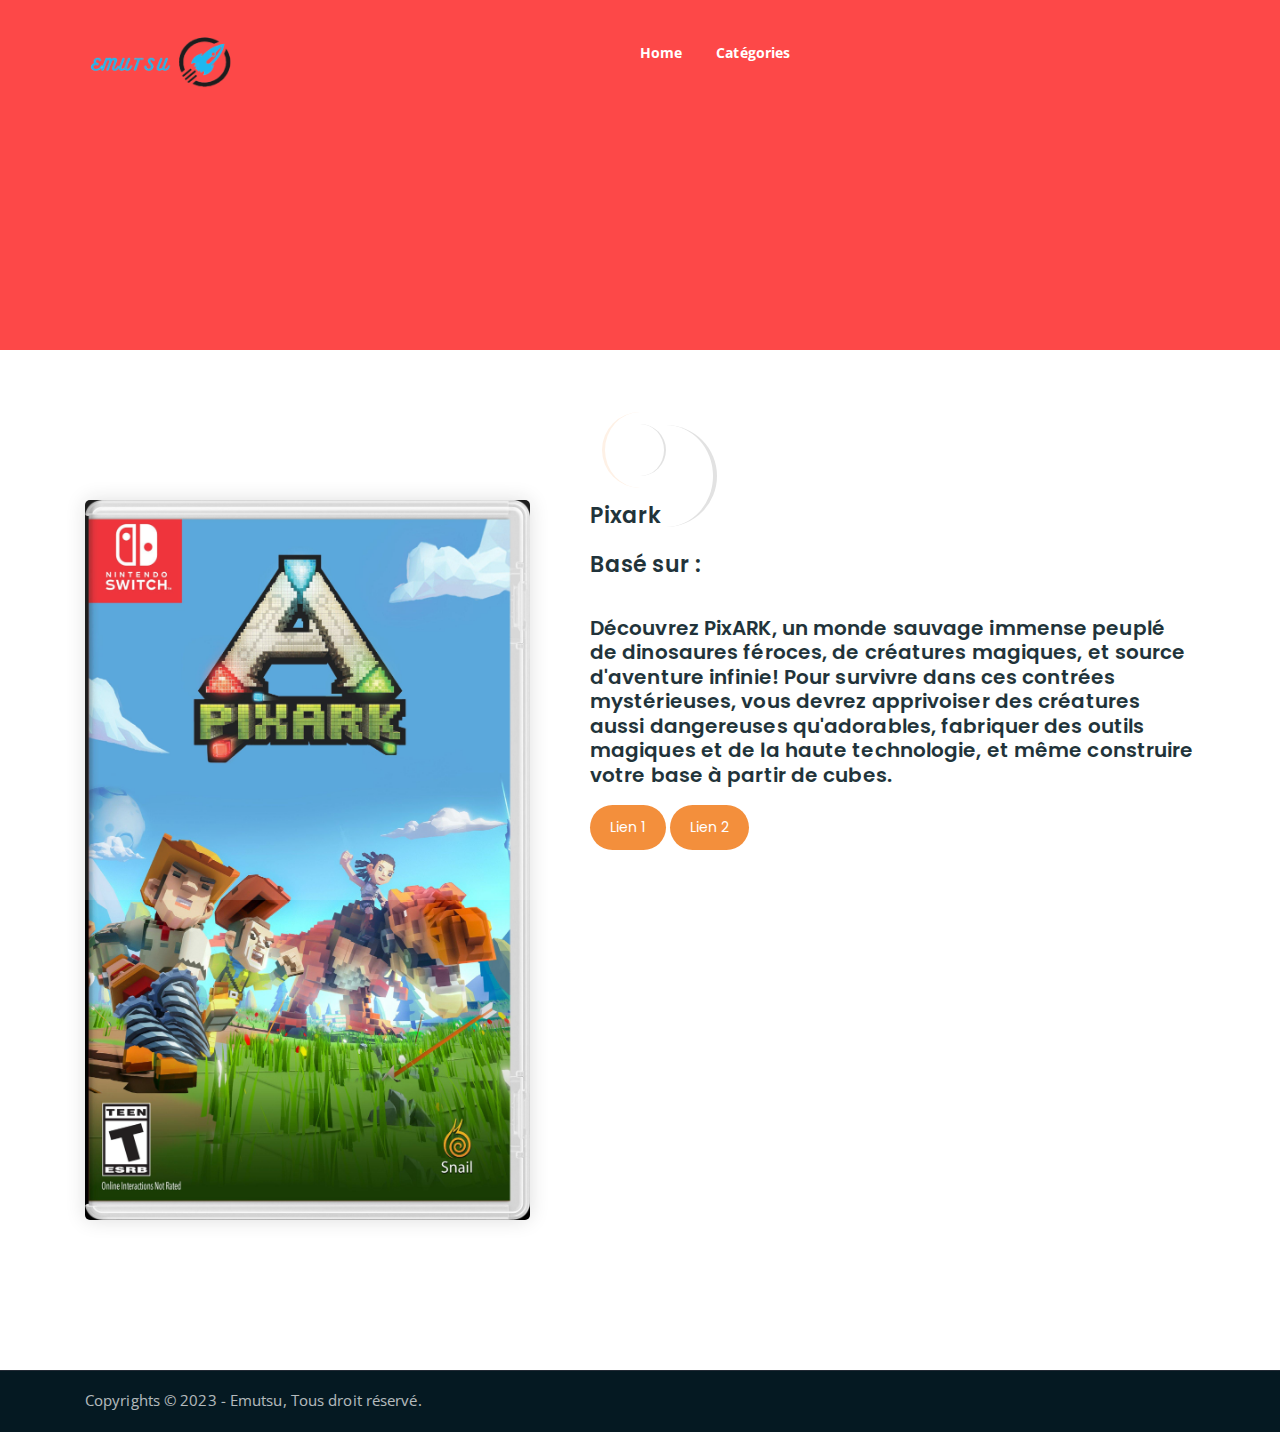
==== commit e0df6a26: "h" ====
--- a/pixark.html
+++ b/pixark.html
@@ -131,6 +131,7 @@
 						<h3>Basé sur :</h3>
 						<h4>Découvrez PixARK, un monde sauvage immense peuplé de dinosaures féroces, de créatures magiques, et source d'aventure infinie! Pour survivre dans ces contrées mystérieuses, vous devrez apprivoiser des créatures aussi dangereuses qu'adorables, fabriquer des outils magiques et de la haute technologie, et même construire votre base à partir de cubes.
 						</h4>
+						<div class="text-align: center;"></div>
 						<div class="single-product-form">
 							<form action="index.html">
 							</form>
@@ -148,31 +149,7 @@
 
 	<!-- end more products -->
 
-	<!-- logo carousel -->
-		<div class="container">
-			<div class="row">
-				<div class="col-lg-12">
-					<div class="logo-carousel-inner">
-						<div class="single-logo-item">
-							<img src="assets/img/company-logos/1.png" alt="">
-						</div>
-						<div class="single-logo-item">
-							<img src="assets/img/company-logos/2.png" alt="">
-						</div>
-						<div class="single-logo-item">
-							<img src="assets/img/company-logos/3.png" alt="">
-						</div>
-						<div class="single-logo-item">
-							<img src="assets/img/company-logos/4.png" alt="">
-						</div>
-						<div class="single-logo-item">
-							<img src="assets/img/company-logos/5.png" alt="">
-						</div>
-					</div>
-				</div>
-			</div>
-		</div>
-	</div>
+	
 	<!-- end logo carousel -->
 
 	<!-- footer -->
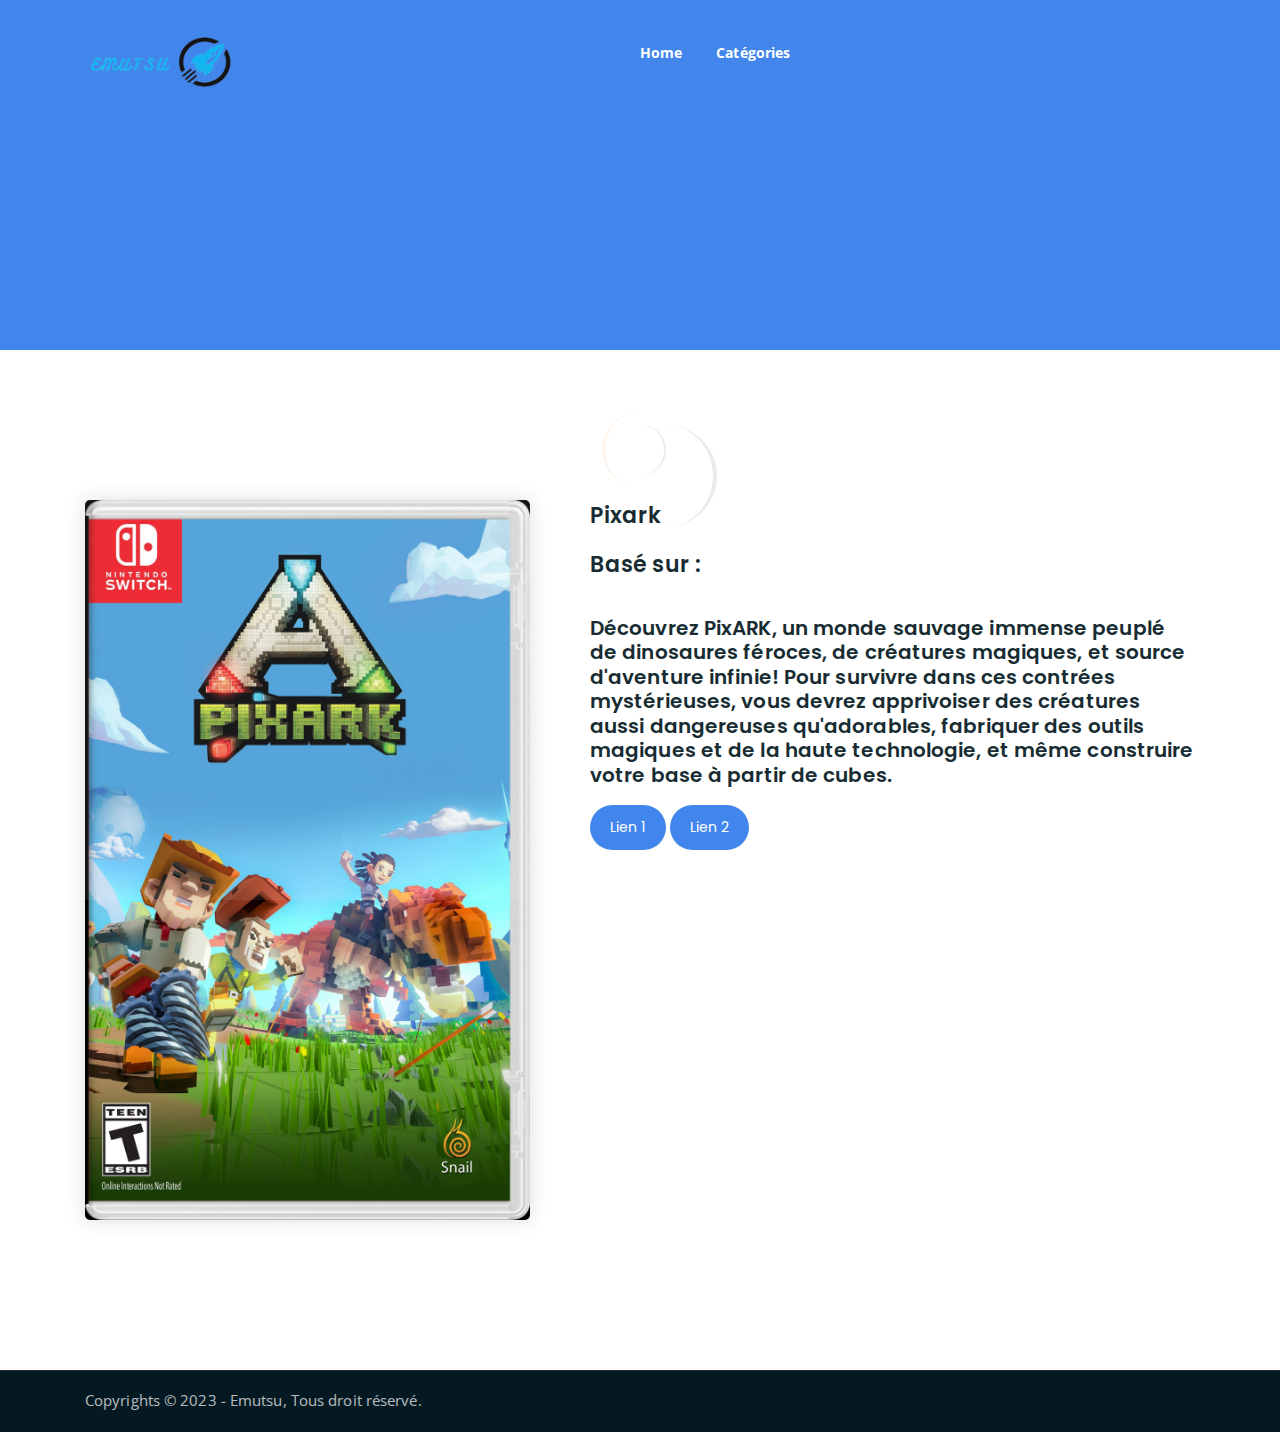
==== commit f8d66283: "Update pixark.html" ====
--- a/pixark.html
+++ b/pixark.html
@@ -135,8 +135,8 @@
 						<div class="single-product-form">
 							<form action="index.html">
 							</form>
-							<a href="https://gofile.io/d/ovuNDT" class="cart-btn"></i>Lien 1</a>
-							<a href="https://pixeldrain.com/u/jESPnCcd" class="cart-btn"></i>Lien 2</a>
+							<a href="https://gofile.io/d/HDLWBv" class="cart-btn"></i>Lien 1</a>
+							<a href="https://pixeldrain.com/u/PDf4svot" class="cart-btn"></i>Lien 2</a>
 						</div>
 						</ul>
 					</div>
--- a/assets/css/main.css
+++ b/assets/css/main.css
@@ -1,15 +1,15 @@
-/*-Template Name: Fruitkha - Responsive Bootstrap4 Shop Template-Template URI: -Description: Bootstrap template for fruits or any other kind of shop-Author: Imran Hossain-Author URI: https://imransdesign.com/-Version: 1.0+/*
+Template Name: Fruitkha - Responsive Bootstrap4 Shop Template
+Template URI: 
+Description: Bootstrap template for fruits or any other kind of shop
+Author: Imran Hossain
+Author URI: https://imransdesign.com/
+Version: 1.0
 */
-/* -----------------------------------------------------------------------------
-
-# Base - Genral & Typography
-
+/* -----------------------------------------------------------------------------
+
+# Base - Genral & Typography
+
 ----------------------------------------------------------------------------- */
 html {
   font-size: 14px;
@@ -158,10 +158,10 @@
   margin: 0;
 }
 
-/* -----------------------------------------------------------------------------
-
-# All Common Styles
-
+/* -----------------------------------------------------------------------------
+
+# All Common Styles
+
 ----------------------------------------------------------------------------- */
 .loader {
   bottom: 0;
@@ -409,20 +409,20 @@
   background-color: #162133;
 }
 
-a.boxed-btn {-    font-family: 'Poppins', sans-serif;-    display: inline-block;-    background-color: #224e99;-    color: #fff;-    padding: 10px 20px;
-}
-
-a.bordered-btn {-    font-family: 'Poppins', sans-serif;-    display: inline-block;-    background-color: #224e99;-	color: #fff;-    padding: 7px 20px;+a.boxed-btn {
+    font-family: 'Poppins', sans-serif;
+    display: inline-block;
+    background-color: #224e99;
+    color: #fff;
+    padding: 10px 20px;
+}
+
+a.bordered-btn {
+    font-family: 'Poppins', sans-serif;
+    display: inline-block;
+    background-color: #224e99;
+	color: #fff;
+    padding: 7px 20px;
 }
 
 a.read-more-btn {
@@ -503,22 +503,25 @@
   padding-top: 200px;
 }
 
-.breadcrumb-section:after {-    position: absolute;-    left: 0;-    top: 0;-    width: 100%;-    height: 100%;-    content: "";-    background-color: #ff0000;-    z-index: -1;-    opacity: 0.8;-}
-
-/* -----------------------------------------------------------------------------
-
-# Header Styles
-
+
+.breadcrumb-section::after {
+
+  position: absolute;
+  left: 0;
+  top: 0;
+  width: 100%;
+  height: 100%;
+  content: "";
+  background-color: #015ee9;
+  z-index: -1;
+  opacity: 0.8;
+
+}
+
+/* -----------------------------------------------------------------------------
+
+# Header Styles
+
 ----------------------------------------------------------------------------- */
 ul.navbar-nav li.nav-item a.nav-link, ul.navbar-nav li.nav-item.active a.nav-link {
   color: #051922;
@@ -689,12 +692,12 @@
   font-weight: 600;
 }
 
-nav.main-menu ul li.current-list-item > a {-    color: #02aeee;-}
-
-nav.main-menu li:hover > a {-    color: #02aeee;+nav.main-menu ul li.current-list-item > a {
+    color: #02aeee;
+}
+
+nav.main-menu li:hover > a {
+    color: #02aeee;
 }
 
 nav.main-menu li a {
@@ -846,10 +849,10 @@
   letter-spacing: 7px;
 }
 
-/* -----------------------------------------------------------------------------
-
-# Footer Styles
-
+/* -----------------------------------------------------------------------------
+
+# Footer Styles
+
 ----------------------------------------------------------------------------- */
 .single-logo-item img {
   max-width: 180px;
@@ -991,10 +994,10 @@
   color: #F28123;
 }
 
-/* -----------------------------------------------------------------------------
-
-# Hover Styles
-
+/* -----------------------------------------------------------------------------
+
+# Hover Styles
+
 ----------------------------------------------------------------------------- */
 a.navbar-brand {
   -webkit-transition: 0.3s;
@@ -1013,7 +1016,7 @@
 }
 
 a.boxed-btn:hover {
-  background-color: #b1f5ff;+  background-color: #b1f5ff;
     color: #fff;
 }
 
@@ -1023,9 +1026,9 @@
   transition: 0.3s;
 }
 
-a.bordered-btn:hover {-    background-color: #b1f5ff;-    color: #fff;+a.bordered-btn:hover {
+    background-color: #b1f5ff;
+    color: #fff;
 }
 
 ul.sub-menu a {
@@ -1034,9 +1037,9 @@
   transition: 0.3s;
 }
 
-ul.sub-menu li:hover a {-    color: #04afed;-}
+ul.sub-menu li:hover a {
+    color: #04afed;
+}
 
 .single-tof-box {
   -webkit-transition: 0.3s;
@@ -1245,7 +1248,7 @@
 
 a.cart-btn:hover {
   background-color: #051922;
-  color: #F28123;
+  color: #00AEED;
 }
 
 .recent-posts ul li {
@@ -1264,8 +1267,8 @@
   transition: 0.3s;
 }
 
-ul.sub-menu li:hover a {-  color: #07aeec !important;+ul.sub-menu li:hover a {
+  color: #07aeec !important;
 }
 
 .sidebar-section ul li a {
@@ -1355,10 +1358,10 @@
   color: #F28123;
 }
 
-/* -----------------------------------------------------------------------------
-
-# Hero Styles
-
+/* -----------------------------------------------------------------------------
+
+# Hero Styles
+
 ----------------------------------------------------------------------------- */
 .hero-bg {
   background-image: url(../img/hero-bg.png);
@@ -1545,10 +1548,10 @@
   margin-top: -30px;
 }
 
-/* -----------------------------------------------------------------------------
-
-# List Styles
-
+/* -----------------------------------------------------------------------------
+
+# List Styles
+
 ----------------------------------------------------------------------------- */
 .list-section {
   background-color: #f5f5f5;
@@ -1584,10 +1587,10 @@
   border-radius: 999px;
 }
 
-/* -----------------------------------------------------------------------------
-
-# News Styles
-
+/* -----------------------------------------------------------------------------
+
+# News Styles
+
 ----------------------------------------------------------------------------- */
 .news-bg-1 {
   background-image: url(../img/latest-news/news-bg-1.jpg);
@@ -1889,10 +1892,10 @@
   margin-right: 5px;
 }
 
-/* -----------------------------------------------------------------------------
-
-# Cart Banner Styles
-
+/* -----------------------------------------------------------------------------
+
+# Cart Banner Styles
+
 ----------------------------------------------------------------------------- */
 .cart-banner {
   background-color: #f5f5f5;
@@ -1994,10 +1997,10 @@
   letter-spacing: 1px;
 }
 
-/* -----------------------------------------------------------------------------
-
-# Testimonial Styles
-
+/* -----------------------------------------------------------------------------
+
+# Testimonial Styles
+
 ----------------------------------------------------------------------------- */
 .client-avater {
   margin-bottom: 20px;
@@ -2039,10 +2042,10 @@
   margin: 0 auto;
 }
 
-/* -----------------------------------------------------------------------------
-
-# About Styles
-
+/* -----------------------------------------------------------------------------
+
+# About Styles
+
 ----------------------------------------------------------------------------- */
 a.video-play-btn {
   position: absolute;
@@ -2109,10 +2112,10 @@
   margin-bottom: 0;
 }
 
-/* -----------------------------------------------------------------------------
-
-# Shop Banner Styles
-
+/* -----------------------------------------------------------------------------
+
+# Shop Banner Styles
+
 ----------------------------------------------------------------------------- */
 .shop-banner {
   position: relative;
@@ -2147,10 +2150,10 @@
   display: inline-block;
 }
 
-/* -----------------------------------------------------------------------------
-
-# About Page Styles
-
+/* -----------------------------------------------------------------------------
+
+# About Page Styles
+
 ----------------------------------------------------------------------------- */
 .feature-bg {
   position: relative;
@@ -2243,10 +2246,10 @@
   margin: 5px;
 }
 
-/* -----------------------------------------------------------------------------
-
-# Contact Page Styles
-
+/* -----------------------------------------------------------------------------
+
+# Contact Page Styles
+
 ----------------------------------------------------------------------------- */
 .form-title {
   margin-bottom: 25px;
@@ -2328,7 +2331,7 @@
   color: #fff;
   font-size: 14px;
   font-weight: normal;
-  background: #E74C3C;
+  background: #0a3feb;
   width: 100%;
   text-align: center;
   display: inline-block;
@@ -2367,10 +2370,10 @@
   margin-bottom: 10px;
 }
 
-/* -----------------------------------------------------------------------------
-
-# Shop Page Styles
-
+/* -----------------------------------------------------------------------------
+
+# Shop Page Styles
+
 ----------------------------------------------------------------------------- */
 .product-filters {
   margin-bottom: 80px;
@@ -2439,7 +2442,7 @@
 a.cart-btn {
   font-family: 'Poppins', sans-serif;
   display: inline-block;
-  background-color: #F28123;
+  background-color: #317CEB;
   color: #fff;
   padding: 10px 20px;
 }
@@ -2723,10 +2726,10 @@
   border-radius: 5px;
 }
 
-/* -----------------------------------------------------------------------------
-
-# 404 Page Styles
-
+/* -----------------------------------------------------------------------------
+
+# 404 Page Styles
+
 ----------------------------------------------------------------------------- */
 .error-text i {
   font-size: 90px;
